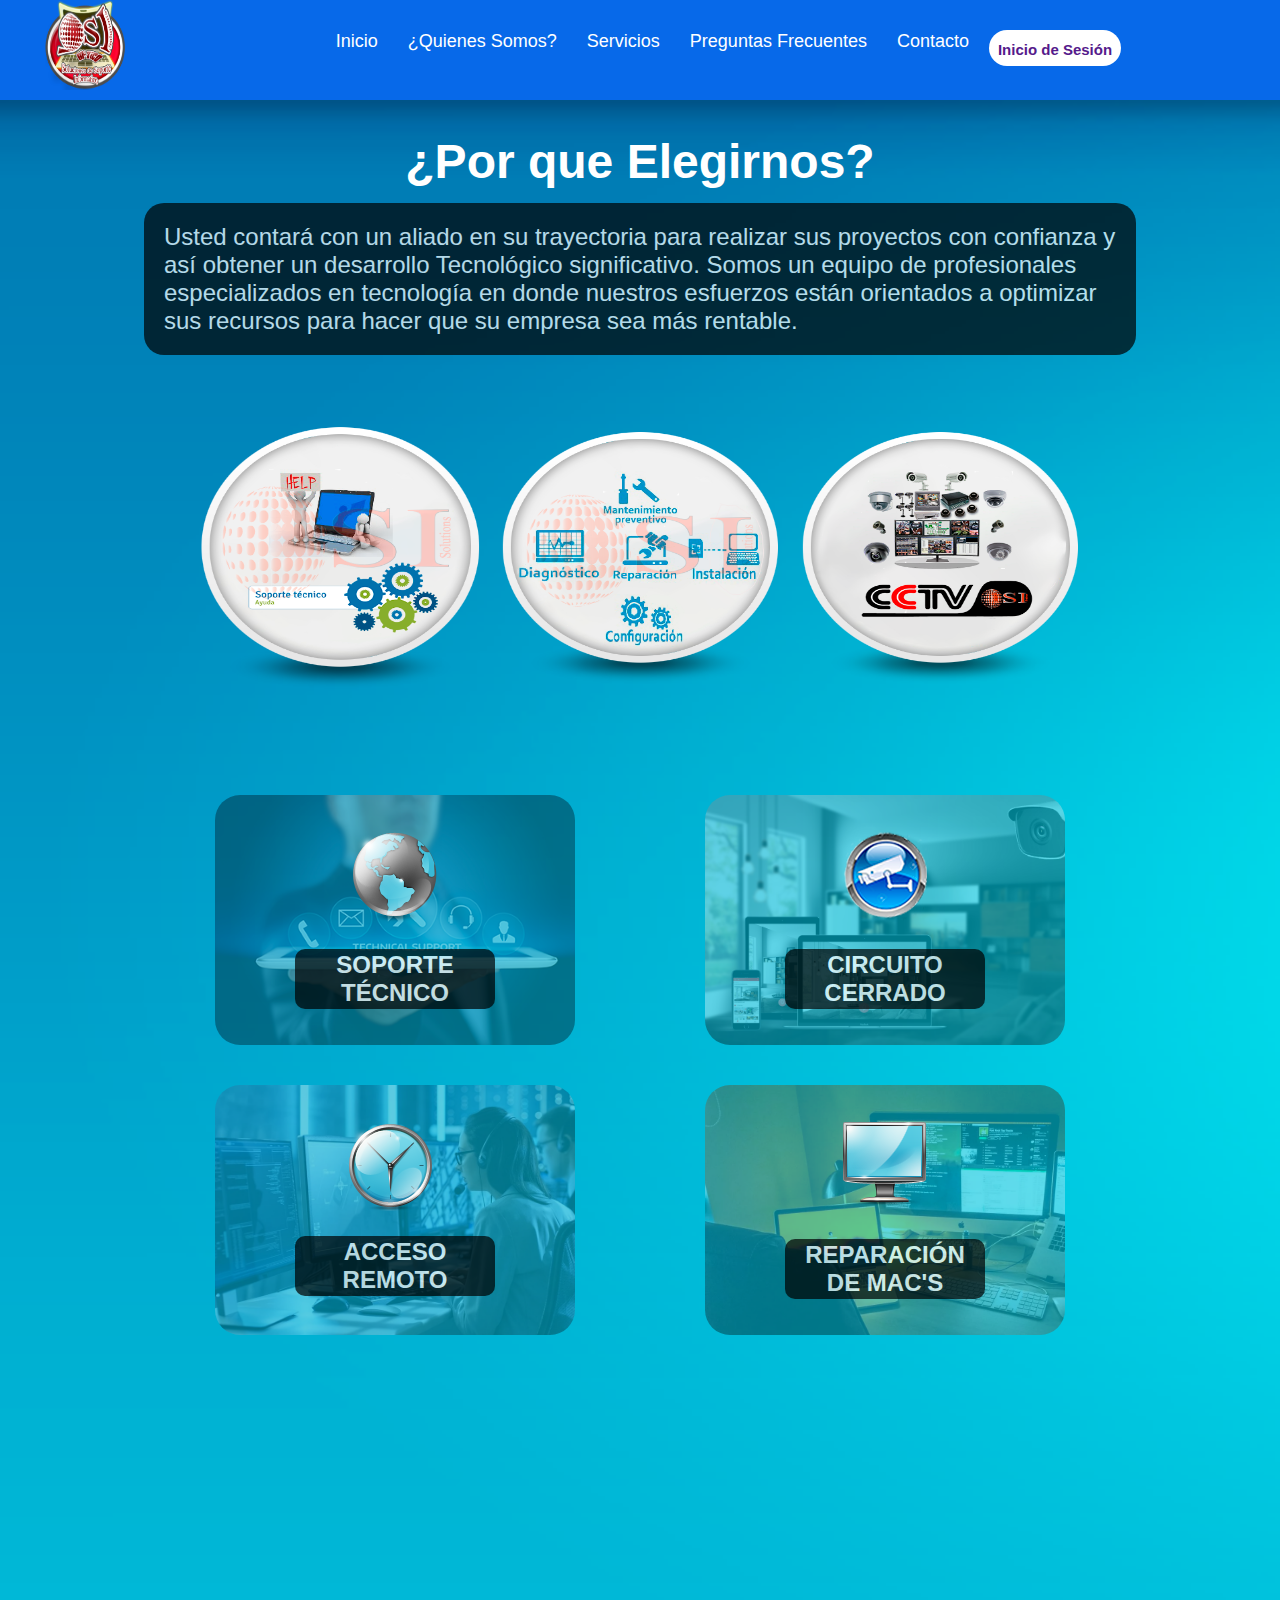
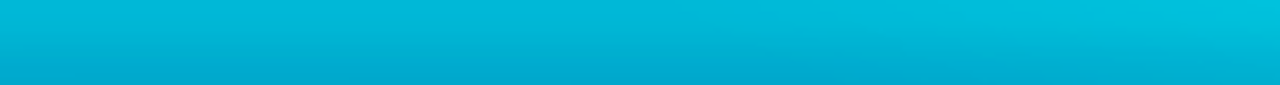
==== index.html @ b4b2c013 "Proyect Landing Page" ====
<!DOCTYPE html>
<html lang="en">
<head>
    <meta charset="UTF-8">
    <meta http-equiv="X-UA-Compatible" content="IE=edge">
    <meta name="viewport" content="width=device-width, initial-scale=1.0">
    <title>Landing Page</title>
    <link rel="stylesheet" href="assets/css/estilos.css">
</head>
<body>

    <!--Menu-->
    <header class="header">
        <nav class="nav">

            <a href="" class="logo nav__link">
                <img src="assets/img/logo renovado.png" alt="">
            </a>

            <button class="nav__toggle">
                <img src="assets/img/menu/menu-white.png" alt="">
            </button>

            <ul class="nav__menu">
                <li class="nav__menu-item">
                    <a href="" class="nav__menu-link nav__link">Inicio</a>
                </li>
                <li class="nav__menu-item">

                    <a href="" class="nav__menu-link nav__link">¿Quienes Somos?</a>
                </li>
                <li class="nav__menu-item">

                    <a href="" class="nav__menu-link nav__link">Servicios</a>
                </li>
                <li class="nav__menu-item">

                    <a href="" class="nav__menu-link nav__link">Preguntas Frecuentes</a>
                </li>
                <li class="nav__menu-item">

                    <a href="" class="nav__menu-link nav__link">Contacto</a>
                </li>
                <li class="inicio__sesion">    
                    <a href="" >
                        Inicio de Sesión
                    </a>
                </li>
            </ul>
        </nav>
    </header>

    <div class="content__general">
        <!--Contenedor de Bienvenida-->
        <div >
            <div class="container__bloq-princ">
                <div class="content__txt">
                    <h2 class="pregunta">¿Por que Elegirnos?</h2>
                    <p class="txt__description">
                        Usted contará con un aliado en su trayectoria para realizar sus proyectos con confianza y 
                        así obtener un desarrollo Tecnológico significativo. Somos un equipo de profesionales especializados 
                        en tecnología en donde nuestros esfuerzos están orientados a optimizar sus recursos para hacer que su 
                        empresa sea más rentable.
                    </p>
                </div>
    
                <div class="content__circ-service">
                    <div class="margin__img-circ-service">
                        <img class="promocional1" src="assets/img/images-promo/gallery-img2.png">
                    </div>
                    <div class="margin__img-circ-service">
                        <img class="promocional2" src="assets/img/images-promo/gallery-img1.png">
                    </div>
                    <div class="margin__img-circ-service">
                        <img class="promocional3" src="assets/img/images-promo/gallery-img3.png">
                    </div>
                </div>
            </div>
            <div class="content__cards">
    
                <div class="card">
                    <div class="card__content bg__soporte">
                        <img src="assets/img/iconos/ico-mundo.png" >
                        <div class="card__content-text">
                            <h2>
                                SOPORTE TÉCNICO
                            </h2> 
                        </div>
                    </div>
                    <div class="card__overlay bg__soporte2">
                        <img src="assets/img/iconos/ico-mundo.png" class="img__overlay">
                        <p class="p__description-cards">
                            En Servicios informáticos SI SOLUTIONS, hemos creado una filosofía de trabajo de atención, 
                            asistencia y servicio de soporte técnico…
                        </p>
                    </div>
                </div>
    
                <div class="card">
                    <div class="card__content bg__cctv">
                        <img src="assets/img/iconos/ico-camaras.png" >
                        <div class="card__content-text">
                            <h2>
                                CIRCUITO CERRADO
                            </h2>  
                        </div>
                    </div>
                    <div class="card__overlay bg__acceso-cctv2">
                        <img src="assets/img/iconos/ico-camaras.png" class="img__overlay">
                        <p class="p__description-cards">
                            En Servicios informáticos SI SOLUTIONS, hemos creado una filosofía de trabajo de atención, 
                            asistencia y servicio de soporte técnico…
                        </p>
                    </div>
                </div>
    
                <div class="card">
                    <div class="card__content bg__acceso-remoto">
                        <img src="assets/img/iconos/ico-reloj.png" >
                        <div class="card__content-text">
                            <h2>
                                ACCESO REMOTO
                            </h2>   
                        </div>
                    </div>
                    <div class="card__overlay bg__acceso-remoto2">
                        <img src="assets/img/iconos/ico-reloj.png" class="img__overlay">
                        <p class="p__description-cards">
                            En SI SOLUTIONS nos preocupamos por ti y por ello 
                            contamos con soporte a distancia la otra forma de ayudarte con tus problemas 
                            informaticos....
                        </p>
                    </div>
                </div>
    
                <div class="card">
                    <div class="card__content bg__mac">
                        <img src="assets/img/iconos/ico-pc.png" class="img__overlay">
                        <div class="card__content-text">
                            <h2>
                                REPARACIÓN DE MAC'S
                            </h2> 
                        </div>
                    </div>
                    <div class="card__overlay bg__equipos-mac">
                        <img src="assets/img/iconos/ico-pc.png" class="img__overlay">
                        <p class="p__description-cards">
                            A pesar del incremento en el uso de las Mac’s 
                            en México, son muy pocas las empresas fuera de Apple que ofrecen 
                            el servicio…
                        </p>
                    </div>
                </div>
    
            </div>
        </div>

        <!--Contenedor de Quienes Somos-->
        <div class="content__quienes-somos">
            <div></div>
        </div>

    </div>
</body>
</html>

<script src="assets/js/menu.js"></script>
---- assets/css/estilos.css ----
@import url(../css/bienvenida.css);
@import url(../css/quienes-somos.css);

@import url(../css/mobile.css);

*{
    margin: 0;
    box-sizing: border-box;
}

body{
    font-family: Arial, Helvetica, sans-serif;
    padding: 100px 0px 0;
    color: #fff;
}

.bg-shadow{
    background-image: url(../img/center-shadow.png);
    background-repeat: no-repeat;
    background-size: cover;
}

.header{
    background-color: #0769e9;
    height: 100px;
    position: fixed;
    top: 0;
    left: 0;
    width: 100%;
    z-index: 99;
}

.nav{
    display: flex;
    justify-content: space-between;
    max-width: 1200px;
    margin: 0 auto;
}

.nav__link{
    color: #fff;
    text-decoration: none;
}

.logo img{
    width: 90px;
    height: 90px;
    padding: 0 5px;
}

.nav__menu{
    display: flex;
    margin-right: 30px;
    list-style: none;
    width: max-content;
}

.nav__menu-item{
    font-size: 18px;
    margin: 0 10px;
    line-height: 100px;
    text-transform: uppercase;
}

.nav__menu-link{
    padding: 8px 12px;
    border-radius: 5px;
    transition: 0.5s;
   
}

.nav__menu-link:hover,
.menu-link__active{
    background-color: #034574 !important;
    transition: 0.5s;
}

.nav__toggle{
    background: none;
    border: none;
    padding: 0 20px;
    height: 100px;
    display: none;
}

.nav__toggle img{
    width: 35px;
    height: 35px;
}

.inicio__sesion{
    width: 150px;
    height: 40px;
    padding: 5px;
    color: black;
    background-color: #fff;
    border-radius: 20px;
    line-height: 30px;
    margin-top: 30px;
    text-decoration: none !important;
    font-weight: bold;
    text-align: center;
}

.inicio__sesion a{
    text-decoration: none;
}

.inicio__sesion:hover{
   background-color: rgba(21, 11, 167, 0.719) ;
   color: #fff;
   scale: 1.2;
}

/*INICIO DE SESIÓN*/
 .content-inicioSesion{
    padding: 10px;
    margin-top: 37px;
 }

 .content-inicioSesion a{
    text-decoration: none;
 }

.content-inicioSesion > a p{
    background-color: #fff;
    border-radius: 20px;
    padding: 7px;
    font-weight: bold;

    
}

.content-inicioSesion a p:hover{
    color: white;
    background-color: rgb(119, 119, 119) !important;
    scale: 1.3;
}


.content__general{
    width: 100%;
    background-image: url(../img/center-shadow.png);
    background-repeat: no-repeat;
    background-size: cover;
    padding: 20px ;
}
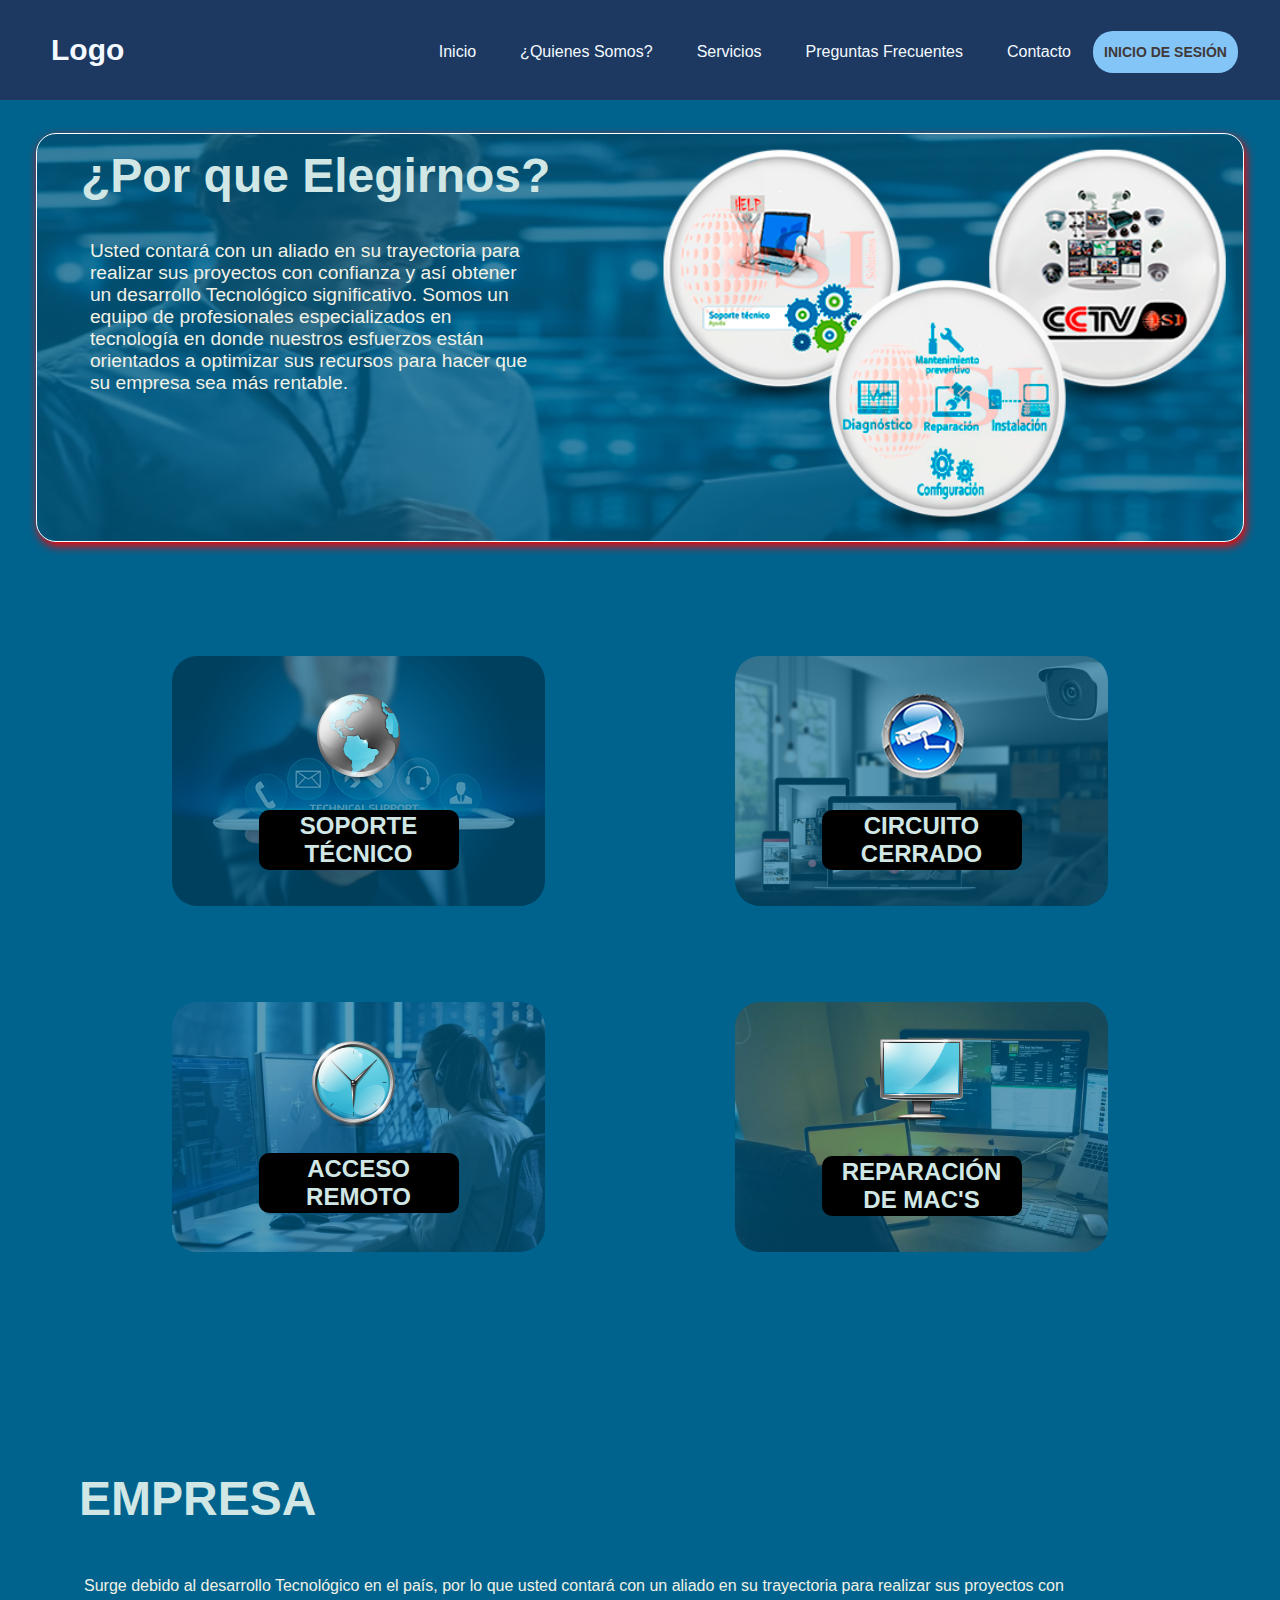
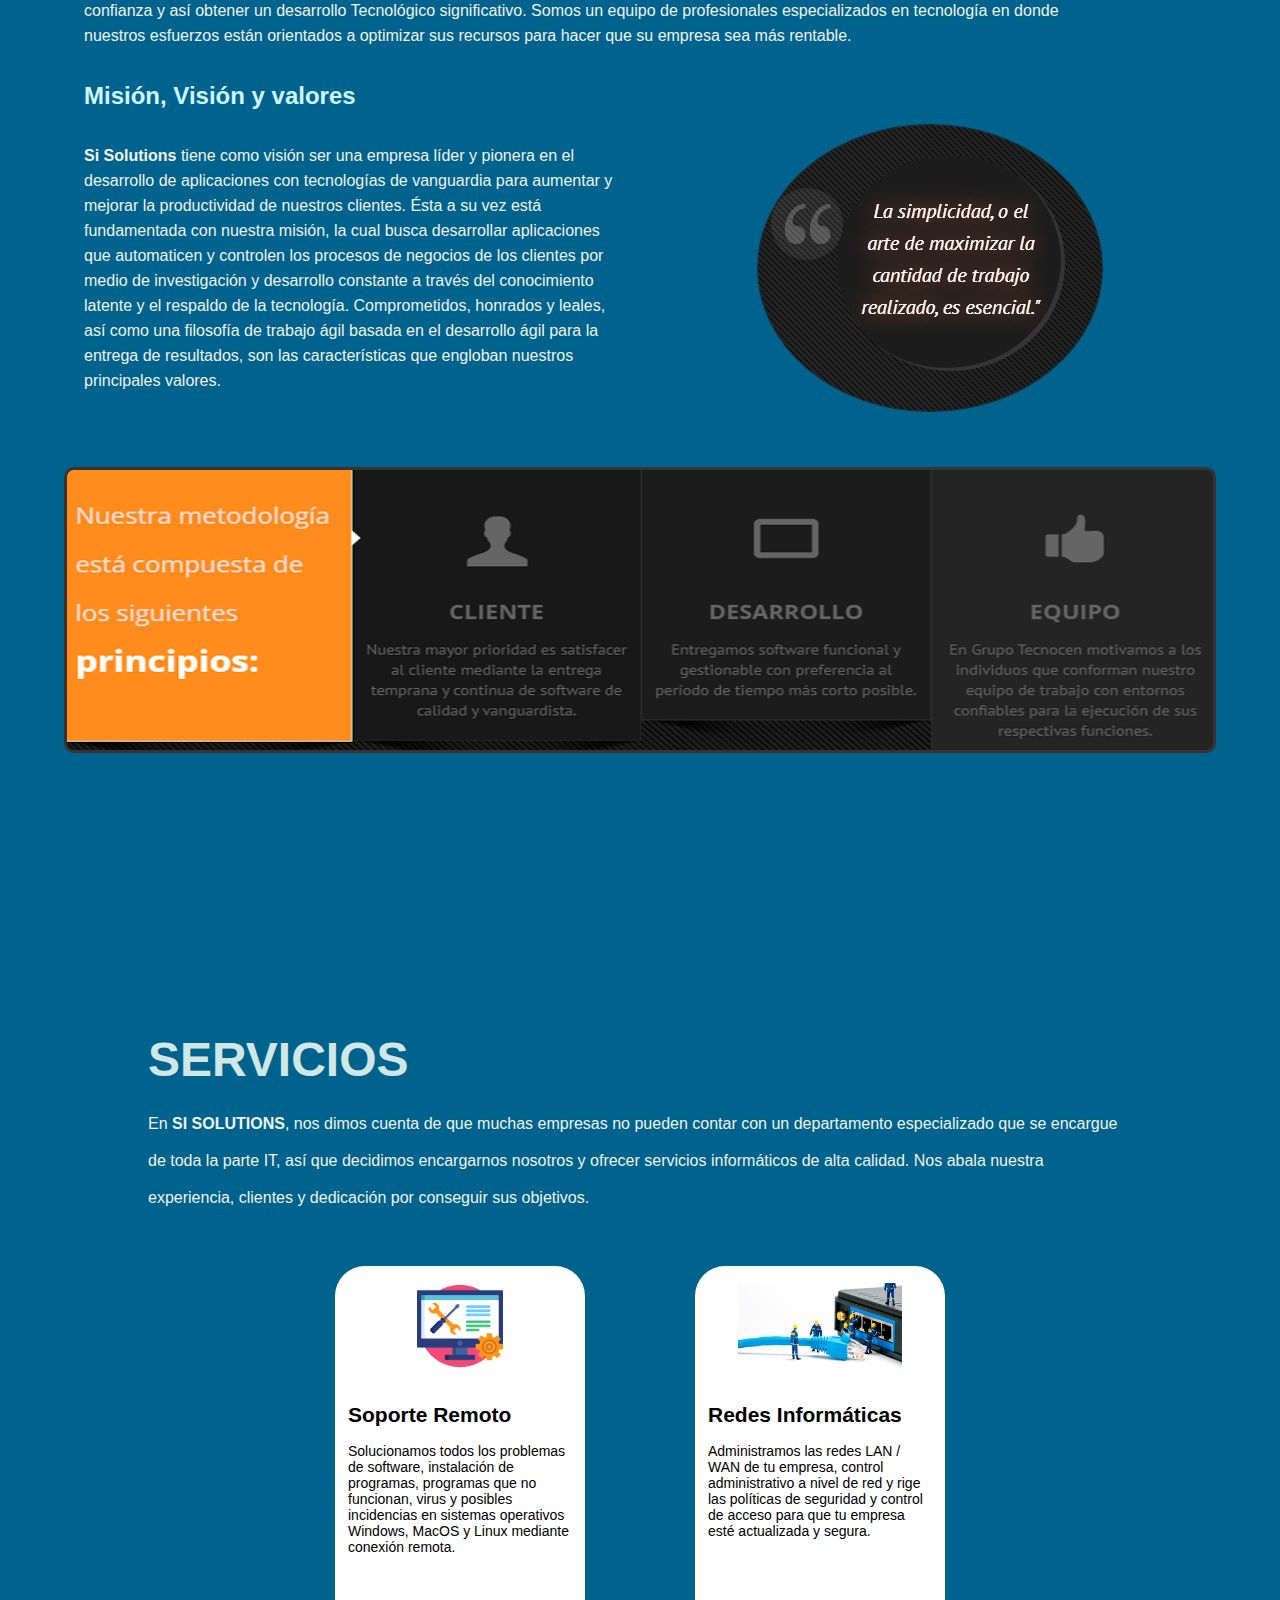
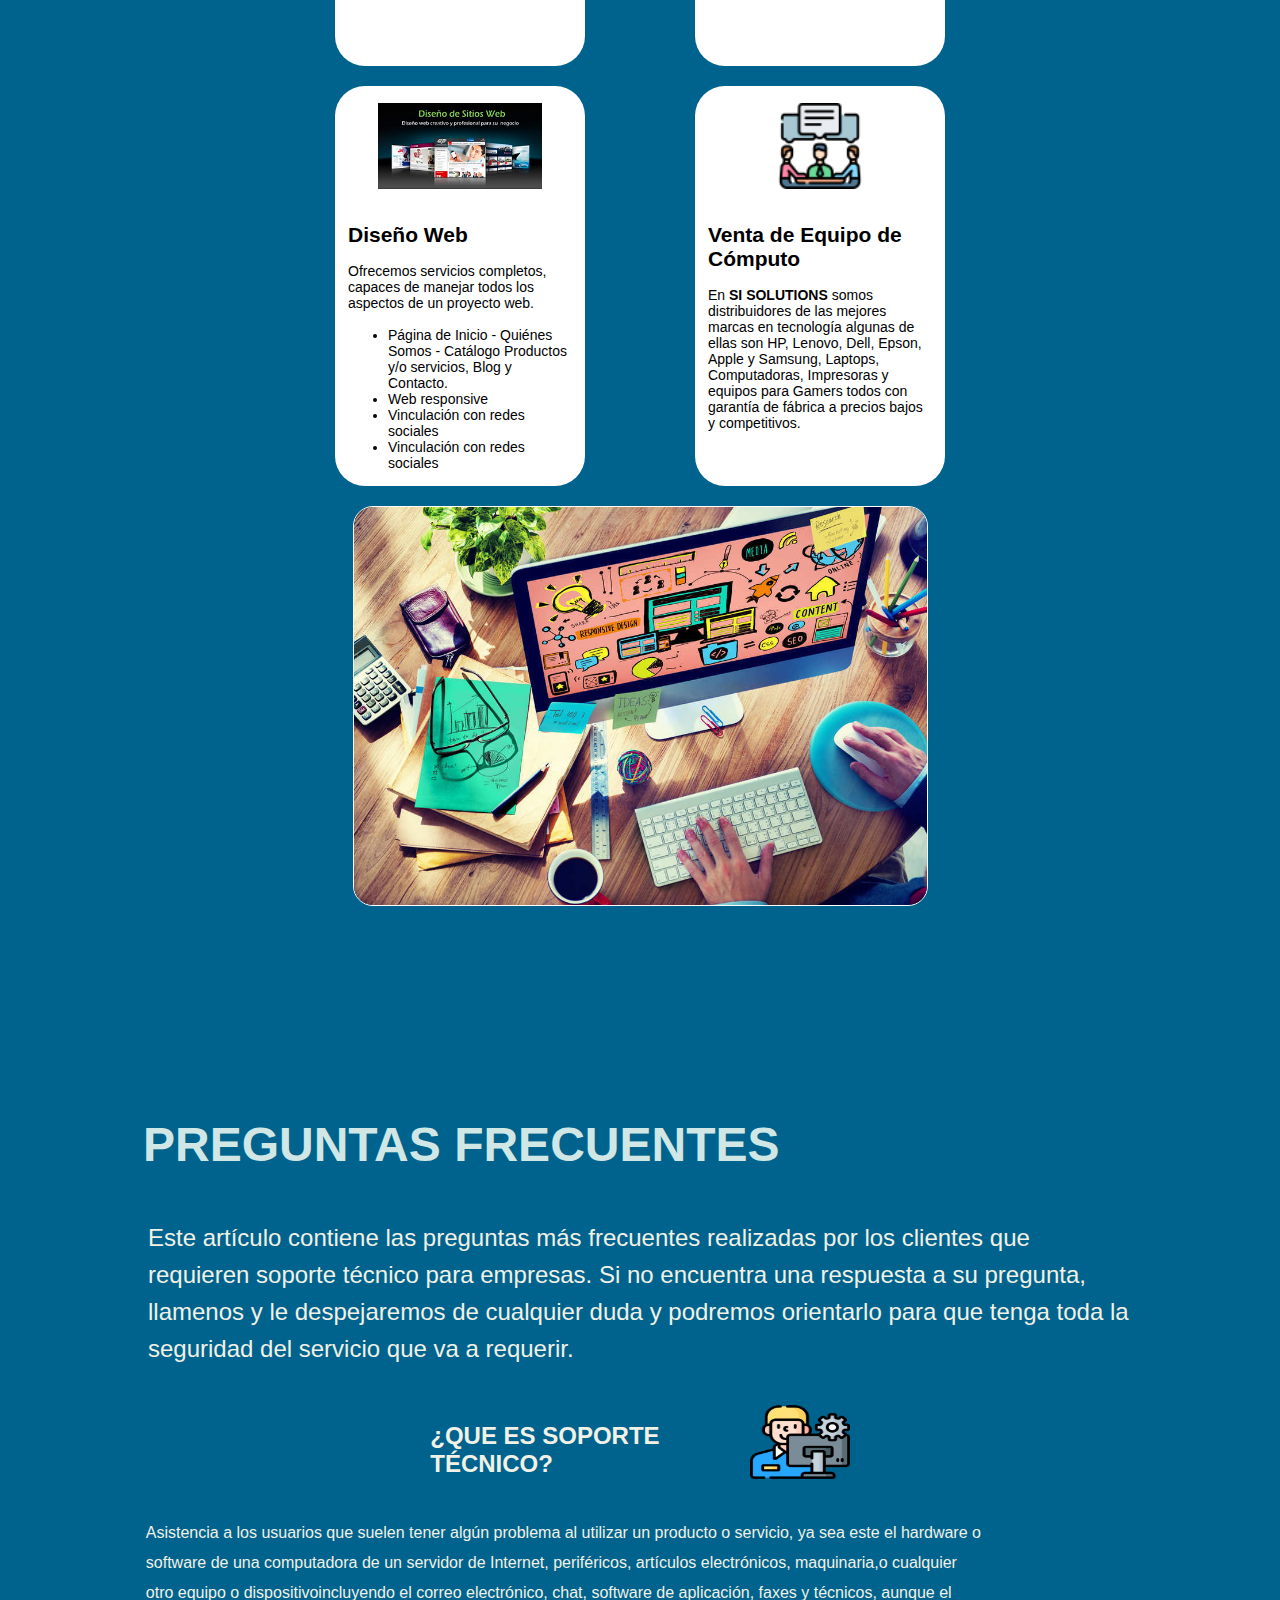
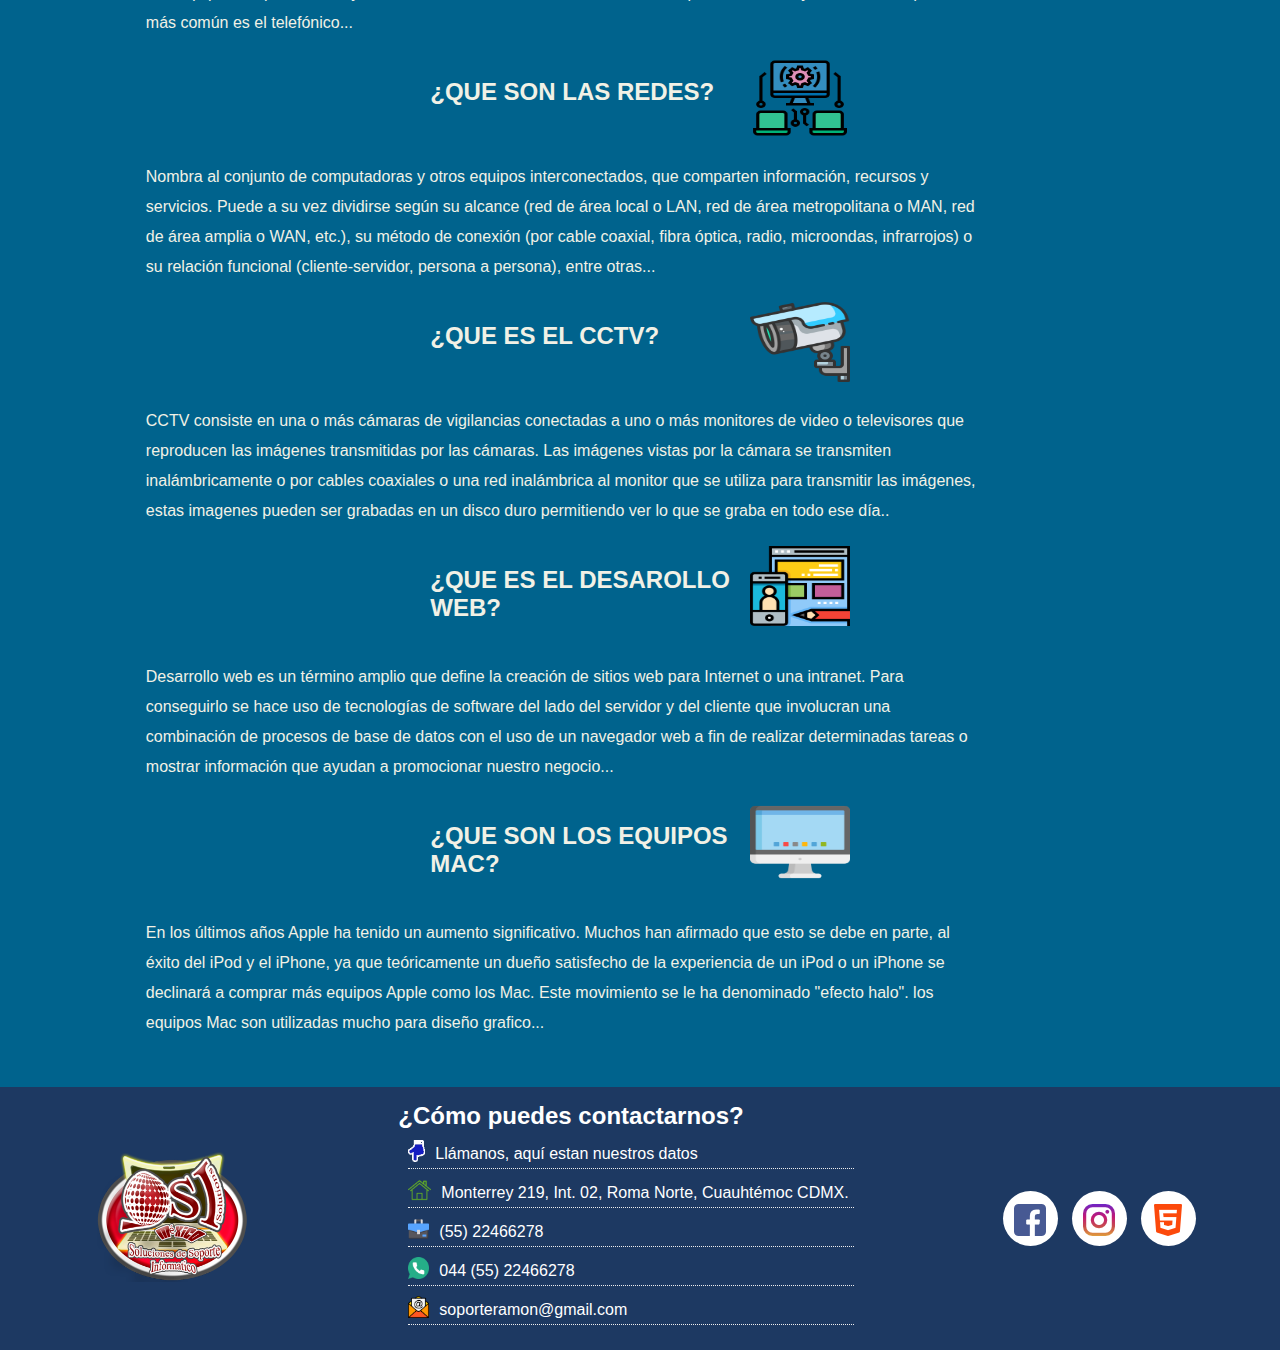
==== commit 27747bf9: "Segundo Avance" ====
--- a/index.html
+++ b/index.html
@@ -8,52 +8,44 @@
     <link rel="stylesheet" href="assets/css/estilos.css">
 </head>
 <body>
-
-    <!--Menu-->
+    <div class="spacer"></div>
+
+    <!--Header-->
     <header class="header">
         <nav class="nav">
-
-            <a href="" class="logo nav__link">
-                <img src="assets/img/logo renovado.png" alt="">
-            </a>
-
+            <a href="" class="logo nav__link">Logo</a>
             <button class="nav__toggle">
                 <img src="assets/img/menu/menu-white.png" alt="">
             </button>
-
             <ul class="nav__menu">
                 <li class="nav__menu-item">
-                    <a href="" class="nav__menu-link nav__link">Inicio</a>
+                    <a href="#bienvenida" class="nav__menu-link nav__link">Inicio</a>
                 </li>
                 <li class="nav__menu-item">
-
-                    <a href="" class="nav__menu-link nav__link">¿Quienes Somos?</a>
+                    <a href="#quienesSomos" class="nav__menu-link nav__link">¿Quienes Somos?</a>
                 </li>
                 <li class="nav__menu-item">
-
-                    <a href="" class="nav__menu-link nav__link">Servicios</a>
+                    <a href="#servicios" class="nav__menu-link nav__link">Servicios</a>
                 </li>
                 <li class="nav__menu-item">
-
-                    <a href="" class="nav__menu-link nav__link">Preguntas Frecuentes</a>
+                    <a href="#preg__frec" class="nav__menu-link nav__link">Preguntas Frecuentes</a>
                 </li>
                 <li class="nav__menu-item">
-
-                    <a href="" class="nav__menu-link nav__link">Contacto</a>
-                </li>
-                <li class="inicio__sesion">    
-                    <a href="" >
-                        Inicio de Sesión
-                    </a>
+                    <a href="#contacto" class="nav__menu-link nav__link">Contacto</a>
+                </li>
+                <li class="inicio__sesion-button">
+                    <a href="login.html">Inicio de sesión</a>
                 </li>
             </ul>
         </nav>
     </header>
 
+    <!--Contenedor de contenido general-->
     <div class="content__general">
-        <!--Contenedor de Bienvenida-->
-        <div >
-            <div class="container__bloq-princ">
+
+        <!--Bloque Bienvenida-->
+        <div class="content__bienvenida" id="bienvenida">
+            <div class="container__bloq-bienvenida">
                 <div class="content__txt">
                     <h2 class="pregunta">¿Por que Elegirnos?</h2>
                     <p class="txt__description">
@@ -63,19 +55,11 @@
                         empresa sea más rentable.
                     </p>
                 </div>
-    
-                <div class="content__circ-service">
-                    <div class="margin__img-circ-service">
-                        <img class="promocional1" src="assets/img/images-promo/gallery-img2.png">
-                    </div>
-                    <div class="margin__img-circ-service">
-                        <img class="promocional2" src="assets/img/images-promo/gallery-img1.png">
-                    </div>
-                    <div class="margin__img-circ-service">
-                        <img class="promocional3" src="assets/img/images-promo/gallery-img3.png">
-                    </div>
-                </div>
-            </div>
+                <div class="img__services-circ">
+                   <img src="assets/img/images-promo/gallery-services.png" alt="">  
+                </div>
+            </div>
+            <br><br>
             <div class="content__cards">
     
                 <div class="card">
@@ -156,11 +140,325 @@
         </div>
 
         <!--Contenedor de Quienes Somos-->
-        <div class="content__quienes-somos">
-            <div></div>
-        </div>
-
+        <div class="content__quienes-somos" id="quienesSomos">
+            
+            <div class="quienes-somos">
+                <h1>
+                    EMPRESA
+                </h1>
+                <p class="txt__descrip-empresa">
+                    Surge debido al desarrollo Tecnológico en el país, por lo que usted 
+                    contará con un aliado en su trayectoria para realizar sus proyectos 
+                    con confianza y así obtener un desarrollo Tecnológico significativo. 
+                    Somos un equipo de profesionales especializados en tecnología en 
+                    donde nuestros esfuerzos están orientados a optimizar sus recursos 
+                    para hacer que su empresa sea más rentable.
+                </p>
+
+                <h2>
+                    Misión, Visión y valores
+                </h2>
+
+                <div class="content__descrip-mision">
+                    <p class="txt__descrip-mision">
+                        <b>Si Solutions</b> tiene como visión ser una empresa líder y pionera en el 
+                        desarrollo de aplicaciones con tecnologías de vanguardia para aumentar 
+                        y mejorar la productividad de nuestros clientes. Ésta a su vez está fundamentada 
+                        con nuestra misión, la cual busca desarrollar aplicaciones que automaticen y 
+                        controlen los procesos de negocios de los clientes por medio de investigación y 
+                        desarrollo constante a través del conocimiento latente y el respaldo de la tecnología.
+    
+                        Comprometidos, honrados y leales, así como una filosofía de trabajo ágil basada en el 
+                        desarrollo ágil para la entrega de resultados, son las características que engloban 
+                        nuestros principales valores.
+                    </p>
+                    <div class="content__img-frase">
+                        <img src="assets/img/frase.png" alt="">
+                    </div>
+                </div>
+                <br><br><br>
+                <div class="img__metodologia">
+                    <img src="assets/img/images-promo/metodologia.png" alt="">
+                </div>
+               
+            </div>
+            
+        </div>
+
+        <!--Contenedor de Servicios-->
+        <div class="content__servicios" id="servicios">
+            <div class="txt__description-servicios">
+                <h1>
+                    SERVICIOS
+                </h1>
+                <P class="">
+                    En <b>SI SOLUTIONS</b>, nos dimos cuenta de que muchas 
+                    empresas no pueden contar con un departamento especializado 
+                    que se encargue de toda la parte IT, así que decidimos encargarnos 
+                    nosotros y ofrecer servicios informáticos de alta calidad. 
+                    Nos abala nuestra experiencia, clientes y dedicación por conseguir sus objetivos.
+                </P>
+            </div>
+            <div class="servicios__contenido">
+                <div class="content_cards-servicios">
+                    <div class="bg__cards">
+                        <div>
+                            <img src="assets/img/iconos/ico-soporte.png">
+                        </div>
+                        <div class="content__txt-cards">
+                            <h2>Soporte Remoto</h2>
+                            <br>
+                            <p>
+                                Solucionamos todos los problemas de software, 
+                                instalación de programas, programas que no funcionan, 
+                                virus y posibles incidencias en sistemas operativos Windows, 
+                                MacOS y Linux mediante conexión remota.
+                            </p>
+                        </div>
+                    </div>
+     
+                    <div class="bg__cards">
+                        <div>
+                            <img src="assets/img/iconos/ico-redes.jpg">
+                        </div>
+                        <div class="content__txt-cards">
+                            <h2>Redes Informáticas</h2>
+                            <br>
+                            <p>
+                                Administramos las redes LAN / WAN de tu empresa, control administrativo 
+                                a nivel de red y rige las políticas de seguridad y control de acceso para que tu 
+                                empresa esté actualizada y segura.
+                            </p>
+                        </div>
+                    </div>
+     
+                    <div class="bg__cards">
+                        <div>
+                            <img src="assets/img/iconos/ico-diseno-web.jpg">
+                        </div>
+                        <div class="content__txt-cards">
+                            <h2>Diseño Web</h2>
+                            <br>
+                            <p>
+                                Ofrecemos servicios completos, capaces de manejar todos los aspectos de un 
+                                proyecto web.
+                            </p>
+                            <br>
+                            <ul>
+                                <li>Página de Inicio - Quiénes Somos - Catálogo Productos y/o servicios, Blog y Contacto.</li>
+                                <li>Web responsive</li>
+                                <li>Vinculación con redes sociales</li>
+                                <li>Vinculación con redes sociales</li>
+                            </ul>
+                        </div>
+                    </div>
+     
+                    <div class="bg__cards">
+                        <div>
+                            <img src="assets/img/iconos/ico-empresa.png">
+                        </div>
+                        <div class="content__txt-cards">
+                            <h2>Venta de Equipo de Cómputo</h2>
+                            <br>
+                            <p>
+                                En <b>SI SOLUTIONS</b> somos distribuidores de las mejores marcas en 
+                                tecnología algunas de ellas son HP, Lenovo, Dell, Epson, Apple y Samsung, 
+                                Laptops, Computadoras, Impresoras y equipos para Gamers
+                                 todos con garantía de fábrica a precios bajos y competitivos.
+                            </p>
+                        </div>
+                    </div>
+                </div>
+                <div class="content__serv-inf">
+                    <img src="assets/img/iconos/servicios2.jpg"  class="serv__img">
+                </div>
+            </div>
+        </div>
+
+        <!--CONTENEDOR DE PREGUNTAS FRECUENTES-->
+        <div class="content__preg-frec" id="preg__frec">
+            <div class="center__servicios">
+                <h1>
+                    PREGUNTAS FRECUENTES
+                </h1>
+                <p class="txt__desc-preg__fec">
+                    Este artículo contiene las preguntas más frecuentes realizadas 
+                    por los clientes que requieren soporte técnico para empresas. Si no encuentra una respuesta a 
+                    su pregunta, llamenos y le despejaremos de cualquier duda y podremos orientarlo para 
+                    que tenga toda la seguridad del servicio que va a requerir.
+                </p>
+            </div>
+
+            <div class="conten__preguntas">
+                <div class="title__pregunta">
+                    <div class="content__txt-pregunta">
+                        <p class="txt__pregunta">
+                            ¿QUE ES SOPORTE TÉCNICO? 
+                        </p>
+                    </div>
+                    <div class="logos-preguntas-frec">
+                        <img src="assets/img/iconos/soporte-preg.png">
+                    </div>
+                </div>
+                <div class="txt_resp-preg">
+                    <p>
+                        Asistencia a los usuarios que suelen tener algún problema al utilizar un producto o servicio, ya sea este el hardware o software de una computadora de un servidor de Internet, 
+                        periféricos, artículos electrónicos, maquinaria,o cualquier otro equipo o dispositivoincluyendo el correo electrónico, chat, software de aplicación, faxes y técnicos, 
+                        aunque el más común es el telefónico...
+                    </p>
+                </div>
+            </div>
+
+            <div class="conten__preguntas">
+                <div class="title__pregunta">
+                    <div class="content__txt-pregunta">
+                        <p class="txt__pregunta">
+                            ¿QUE SON LAS REDES?
+                        </p>
+                    </div>
+                    <div class="logos-preguntas-frec">
+                        <img src="assets/img/iconos/red-informatica.png">
+                    </div>
+                </div>
+                <div class="txt_resp-preg">
+                    <p>
+                        Nombra al conjunto de computadoras y otros equipos interconectados, que 
+                        comparten información, recursos y servicios.
+                        Puede a su vez dividirse según su alcance (red de área local o LAN, 
+                        red de área metropolitana o MAN, red de área amplia o WAN, etc.), 
+                        su método de conexión (por cable coaxial, fibra óptica, radio, microondas, infrarrojos) 
+                        o su relación funcional (cliente-servidor, persona a persona), entre otras...
+                    </p>
+                </div>
+            </div>
+
+            <div class="conten__preguntas">
+                <div class="title__pregunta">
+                    <div class="content__txt-pregunta">
+                        <p class="txt__pregunta">
+                            ¿QUE ES EL CCTV?
+                        </p>
+                    </div>
+                    <div class="logos-preguntas-frec">
+                        <img src="assets/img/iconos/cctv-preg.png">
+                    </div>
+                </div>
+                <div class="txt_resp-preg">
+                    <p>
+                        CCTV consiste en una o más cámaras de vigilancias conectadas a uno o más monitores de video 
+                        o televisores que reproducen las imágenes transmitidas por las cámaras. 
+                        Las imágenes vistas por la cámara se transmiten inalámbricamente o por cables coaxiales o una red inalámbrica 
+                        al monitor que se utiliza para transmitir las imágenes, 
+                        estas imagenes pueden ser grabadas en un disco duro permitiendo ver lo que se graba en todo 
+                        ese día..
+                    </p>
+                </div>
+            </div>
+
+            <div class="conten__preguntas">
+                <div class="title__pregunta">
+                    <div class="content__txt-pregunta">
+                        <p class="txt__pregunta">
+                            ¿QUE ES EL DESAROLLO WEB?
+                        </p>
+                    </div>
+                    <div class="logos-preguntas-frec">
+                        <img src="assets/img/iconos/diseno-preg.png">
+                    </div>
+                </div>
+                <div class="txt_resp-preg">
+                    <p>
+                        Desarrollo web es un término amplio que define la creación de sitios web para Internet 
+                        o una intranet. 
+                        Para conseguirlo se hace uso de tecnologías de software del lado del servidor y del 
+                        cliente que involucran una combinación de procesos de base de datos 
+                        con el uso de un navegador web a fin de realizar determinadas tareas o mostrar 
+                        información que ayudan a promocionar nuestro negocio...
+                    </p>
+                </div>
+            </div>
+
+            <div class="conten__preguntas">
+                <div class="title__pregunta">
+                    <div class="content__txt-pregunta">
+                        <p class="txt__pregunta">
+                            ¿QUE SON LOS EQUIPOS MAC?
+                        </p>
+                    </div>
+                    <div class="logos-preguntas-frec">
+                        <img src="assets/img/iconos/imac-preg.png">
+                    </div>
+                </div>
+                <div class="txt_resp-preg">
+                    <p>
+                        En los últimos años Apple ha tenido un aumento significativo. Muchos han afirmado que 
+                        esto se debe en parte, al éxito del iPod y el iPhone, 
+                        ya que teóricamente un dueño satisfecho de la experiencia de un iPod o un iPhone 
+                        se declinará a comprar más equipos Apple como los Mac. 
+                        Este movimiento se le ha denominado "efecto halo". los equipos Mac son utilizadas mucho 
+                        para diseño grafico...
+                    </p>
+                </div>
+            </div>
+        </div>
     </div>
+    <!--Footer-->
+    <footer id="contacto">
+
+        <div class="container-logoFooter">
+            <img src="assets/img/logo renovado.png" alt="">
+        </div>
+
+        <div class="content-contacto-footer">
+            <h2>¿Cómo puedes contactarnos?</h2>
+
+            <div class="content__datos-contacto">
+                <img class="img-mano" src="assets/img/iconos/ico-mano-abajo.png" alt="">
+                <p style="padding: 5px;">Llámanos, aquí estan nuestros datos</p>
+            </div>
+
+            <div class="content__datos-contacto">
+                <img class="img-casa" src="assets/img/iconos/ico-casa.png" alt="">
+                <p style="padding: 5px;">Monterrey 219, Int. 02, Roma Norte, Cuauhtémoc CDMX.</p>
+            </div>
+
+            <div class="content__datos-contacto">
+                <img class="img-maletin" src="assets/img/iconos/ico-maletin.png" alt="">
+                <p style="padding: 5px;">(55) 22466278</p>
+            </div>
+
+            <div class="content__datos-contacto">
+                <img class="img-tel-whatsApp" src="assets/img/iconos/ico-whatsaap.png" alt="">
+                <p style="padding: 5px;">044 (55) 22466278</p>
+            </div>
+
+            <div class="content__datos-contacto">
+                <img class="img-correo" src="assets/img/iconos/ico-email.png" alt="">
+                <p style="padding: 5px;">soporteramon@gmail.com</p>
+            </div>
+        </div>
+
+        <div class="content__redes-sociales">
+            <div class="content__iconos-redesSociales">
+                <a href="https://www.facebook.com/sisolutionsmex" target="_blank">
+                    <img src="assets/img/redes-sociales/facebook.png" style="margin-top: 13px;">
+                </a>
+            </div>
+            
+            <div class="content__iconos-redesSociales">
+                <a href="https://www.instagram.com/reymonbond/" target="_blank">
+                    <img src="assets/img/redes-sociales/instagram.png" style="margin-top: 13px;">
+                </a>
+            </div>
+            
+            <div class="content__iconos-redesSociales">
+                <a href="#">
+                    <img src="assets/img/redes-sociales/html-5.png" style="margin-top: 13px;">
+                </a>
+            </div>
+        </div>
+
+    </footer>
 </body>
 </html>
 
--- a/assets/css/estilos.css
+++ b/assets/css/estilos.css
@@ -1,7 +1,10 @@
 @import url(../css/bienvenida.css);
 @import url(../css/quienes-somos.css);
-
+@import url(../css/servicios.css);
+@import url(../css/preg-frec.css);
+@import url(../css/footer.css);
 @import url(../css/mobile.css);
+@import url(../css/login.css);
 
 *{
     margin: 0;
@@ -10,24 +13,20 @@
 
 body{
     font-family: Arial, Helvetica, sans-serif;
-    padding: 100px 0px 0;
-    color: #fff;
-}
-
-.bg-shadow{
-    background-image: url(../img/center-shadow.png);
-    background-repeat: no-repeat;
-    background-size: cover;
 }
 
 .header{
-    background-color: #0769e9;
+    background-color: #1D3962;
     height: 100px;
     position: fixed;
+    width: 100%;
     top: 0;
     left: 0;
-    width: 100%;
-    z-index: 99;
+    z-index: 1;
+}
+
+.header, spacer{
+    height: 100px;
 }
 
 .nav{
@@ -37,22 +36,35 @@
     margin: 0 auto;
 }
 
+
+.nav__toggle{
+    background: none;
+    border: none;
+    padding: 0 20px;
+    display: none;
+}
+
+.nav__toggle img{
+    width: 30px;
+    height: 30px;
+}
+
 .nav__link{
-    color: #fff;
+    color: #F4F9FF;
     text-decoration: none;
 }
 
-.logo img{
-    width: 90px;
-    height: 90px;
-    padding: 0 5px;
+.logo{
+    font-size: 30px;
+    padding: 0 40px;
+    line-height: 100px;
+    font-weight: bold;
 }
 
 .nav__menu{
     display: flex;
-    margin-right: 30px;
+    margin-right: 40px;
     list-style: none;
-    width: max-content;
 }
 
 .nav__menu-item{
@@ -60,88 +72,40 @@
     margin: 0 10px;
     line-height: 100px;
     text-transform: uppercase;
+    width: max-content;
 }
 
 .nav__menu-link{
     padding: 8px 12px;
-    border-radius: 5px;
-    transition: 0.5s;
-   
 }
 
 .nav__menu-link:hover,
 .menu-link__active{
-    background-color: #034574 !important;
+    background-color: #00B998;
+    border-radius: 5px;
     transition: 0.5s;
 }
 
-.nav__toggle{
-    background: none;
-    border: none;
-    padding: 0 20px;
-    height: 100px;
-    display: none;
-}
-
-.nav__toggle img{
-    width: 35px;
-    height: 35px;
-}
-
-.inicio__sesion{
-    width: 150px;
-    height: 40px;
-    padding: 5px;
-    color: black;
-    background-color: #fff;
+.inicio__sesion-button{
+    width: 145px;
+    height: 42px;
+    line-height: 41px;
+    background-color: #83c5f7;
     border-radius: 20px;
-    line-height: 30px;
-    margin-top: 30px;
-    text-decoration: none !important;
-    font-weight: bold;
+    margin-top: 29px;
     text-align: center;
-}
-
-.inicio__sesion a{
-    text-decoration: none;
-}
-
-.inicio__sesion:hover{
-   background-color: rgba(21, 11, 167, 0.719) ;
-   color: #fff;
-   scale: 1.2;
-}
-
-/*INICIO DE SESIÓN*/
- .content-inicioSesion{
-    padding: 10px;
-    margin-top: 37px;
- }
-
- .content-inicioSesion a{
-    text-decoration: none;
- }
-
-.content-inicioSesion > a p{
-    background-color: #fff;
-    border-radius: 20px;
-    padding: 7px;
-    font-weight: bold;
-
     
 }
 
-.content-inicioSesion a p:hover{
-    color: white;
-    background-color: rgb(119, 119, 119) !important;
-    scale: 1.3;
+.inicio__sesion-button a{
+    font-size: 14px;
+   text-decoration: none;
+   color: rgb(65, 56, 56);
+   font-weight: bold;
+   text-transform: uppercase;
 }
-
 
 .content__general{
     width: 100%;
-    background-image: url(../img/center-shadow.png);
-    background-repeat: no-repeat;
-    background-size: cover;
-    padding: 20px ;
+    background-color: #00638D;
 }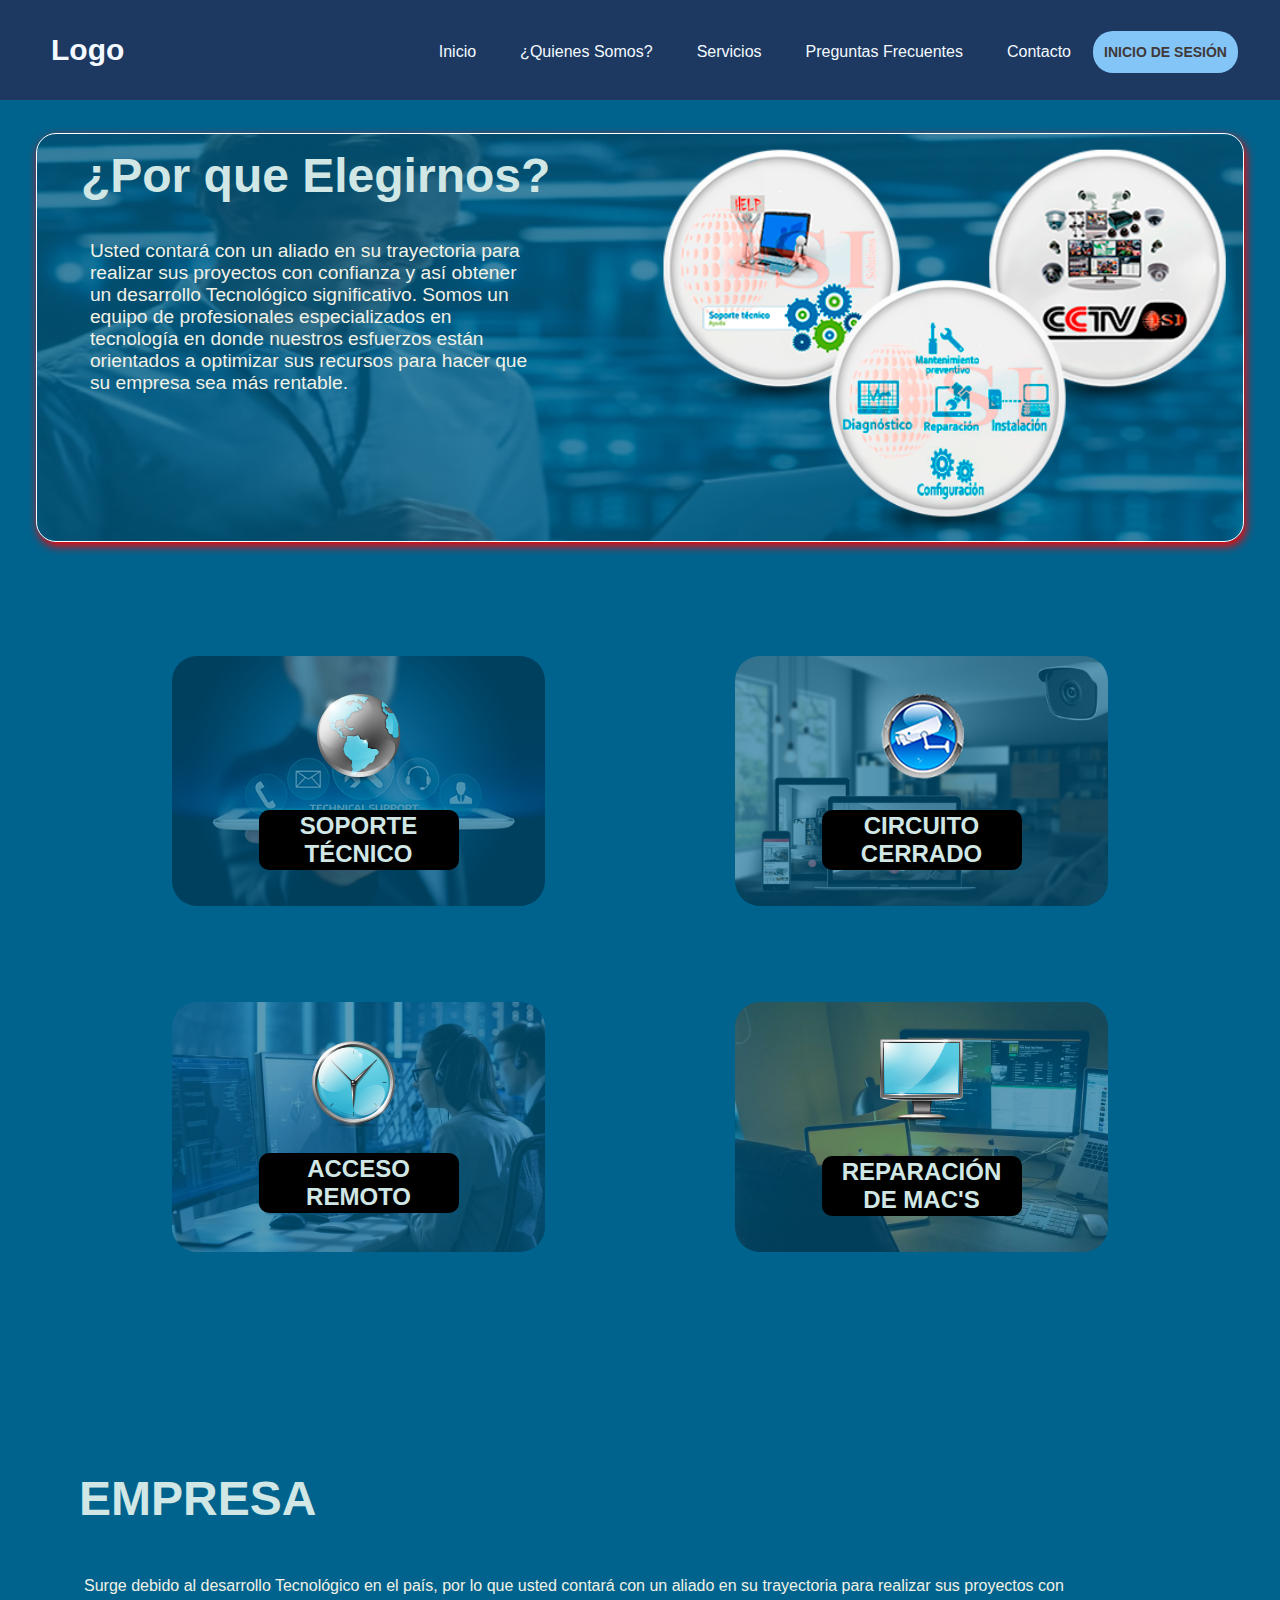
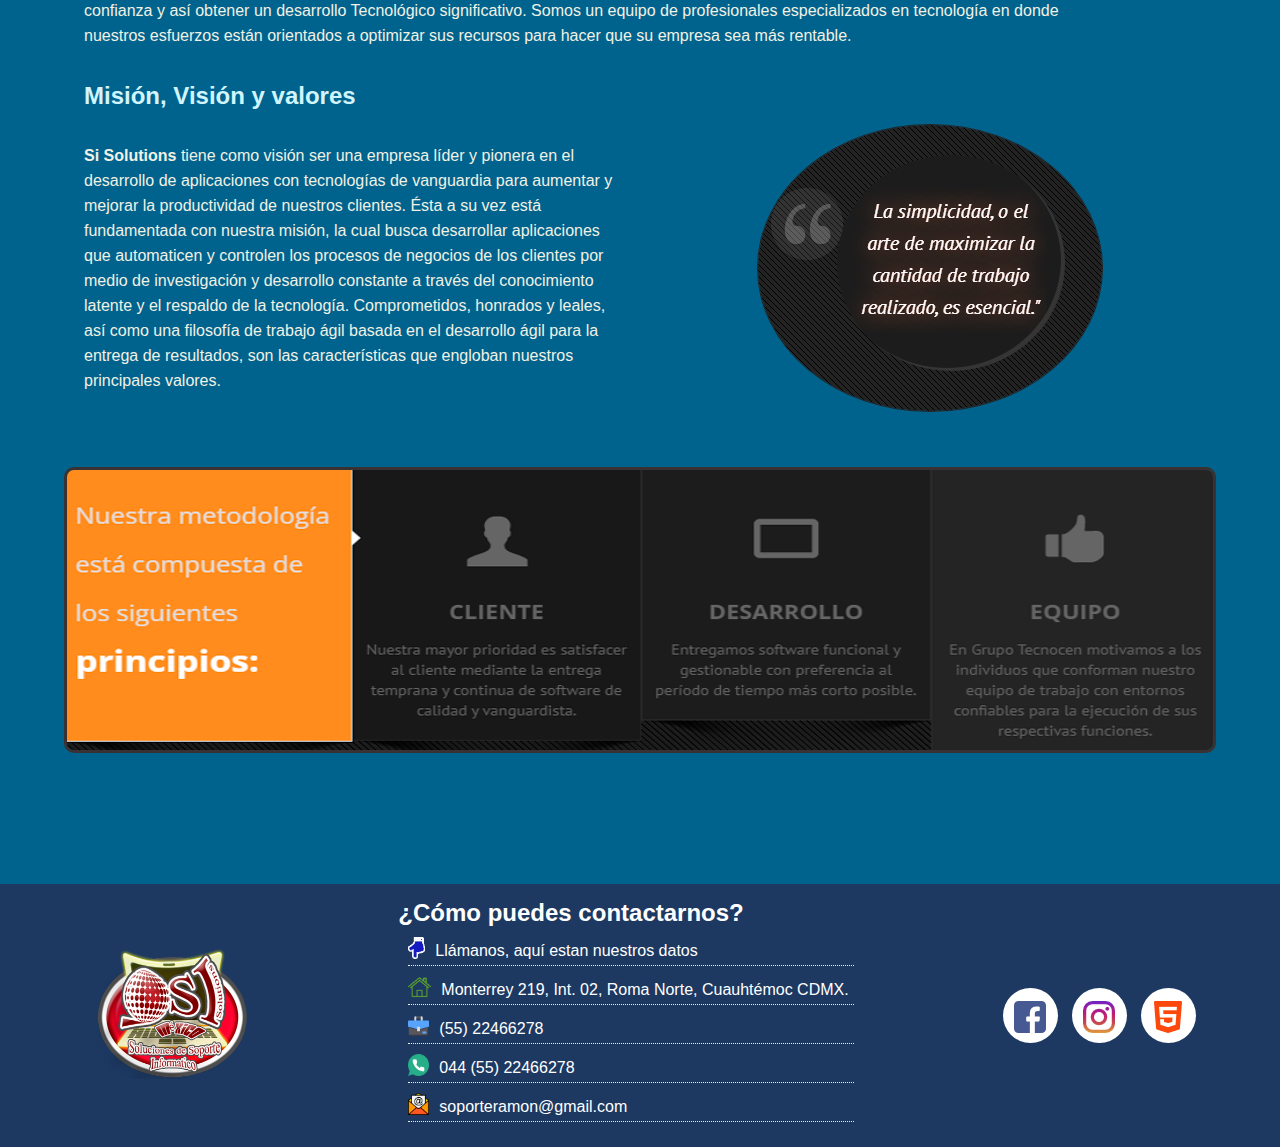
==== commit baacedcb: "Segundo Avance" ====
--- a/index.html
+++ b/index.html
@@ -185,222 +185,7 @@
             
         </div>
 
-        <!--Contenedor de Servicios-->
-        <div class="content__servicios" id="servicios">
-            <div class="txt__description-servicios">
-                <h1>
-                    SERVICIOS
-                </h1>
-                <P class="">
-                    En <b>SI SOLUTIONS</b>, nos dimos cuenta de que muchas 
-                    empresas no pueden contar con un departamento especializado 
-                    que se encargue de toda la parte IT, así que decidimos encargarnos 
-                    nosotros y ofrecer servicios informáticos de alta calidad. 
-                    Nos abala nuestra experiencia, clientes y dedicación por conseguir sus objetivos.
-                </P>
-            </div>
-            <div class="servicios__contenido">
-                <div class="content_cards-servicios">
-                    <div class="bg__cards">
-                        <div>
-                            <img src="assets/img/iconos/ico-soporte.png">
-                        </div>
-                        <div class="content__txt-cards">
-                            <h2>Soporte Remoto</h2>
-                            <br>
-                            <p>
-                                Solucionamos todos los problemas de software, 
-                                instalación de programas, programas que no funcionan, 
-                                virus y posibles incidencias en sistemas operativos Windows, 
-                                MacOS y Linux mediante conexión remota.
-                            </p>
-                        </div>
-                    </div>
-     
-                    <div class="bg__cards">
-                        <div>
-                            <img src="assets/img/iconos/ico-redes.jpg">
-                        </div>
-                        <div class="content__txt-cards">
-                            <h2>Redes Informáticas</h2>
-                            <br>
-                            <p>
-                                Administramos las redes LAN / WAN de tu empresa, control administrativo 
-                                a nivel de red y rige las políticas de seguridad y control de acceso para que tu 
-                                empresa esté actualizada y segura.
-                            </p>
-                        </div>
-                    </div>
-     
-                    <div class="bg__cards">
-                        <div>
-                            <img src="assets/img/iconos/ico-diseno-web.jpg">
-                        </div>
-                        <div class="content__txt-cards">
-                            <h2>Diseño Web</h2>
-                            <br>
-                            <p>
-                                Ofrecemos servicios completos, capaces de manejar todos los aspectos de un 
-                                proyecto web.
-                            </p>
-                            <br>
-                            <ul>
-                                <li>Página de Inicio - Quiénes Somos - Catálogo Productos y/o servicios, Blog y Contacto.</li>
-                                <li>Web responsive</li>
-                                <li>Vinculación con redes sociales</li>
-                                <li>Vinculación con redes sociales</li>
-                            </ul>
-                        </div>
-                    </div>
-     
-                    <div class="bg__cards">
-                        <div>
-                            <img src="assets/img/iconos/ico-empresa.png">
-                        </div>
-                        <div class="content__txt-cards">
-                            <h2>Venta de Equipo de Cómputo</h2>
-                            <br>
-                            <p>
-                                En <b>SI SOLUTIONS</b> somos distribuidores de las mejores marcas en 
-                                tecnología algunas de ellas son HP, Lenovo, Dell, Epson, Apple y Samsung, 
-                                Laptops, Computadoras, Impresoras y equipos para Gamers
-                                 todos con garantía de fábrica a precios bajos y competitivos.
-                            </p>
-                        </div>
-                    </div>
-                </div>
-                <div class="content__serv-inf">
-                    <img src="assets/img/iconos/servicios2.jpg"  class="serv__img">
-                </div>
-            </div>
-        </div>
-
-        <!--CONTENEDOR DE PREGUNTAS FRECUENTES-->
-        <div class="content__preg-frec" id="preg__frec">
-            <div class="center__servicios">
-                <h1>
-                    PREGUNTAS FRECUENTES
-                </h1>
-                <p class="txt__desc-preg__fec">
-                    Este artículo contiene las preguntas más frecuentes realizadas 
-                    por los clientes que requieren soporte técnico para empresas. Si no encuentra una respuesta a 
-                    su pregunta, llamenos y le despejaremos de cualquier duda y podremos orientarlo para 
-                    que tenga toda la seguridad del servicio que va a requerir.
-                </p>
-            </div>
-
-            <div class="conten__preguntas">
-                <div class="title__pregunta">
-                    <div class="content__txt-pregunta">
-                        <p class="txt__pregunta">
-                            ¿QUE ES SOPORTE TÉCNICO? 
-                        </p>
-                    </div>
-                    <div class="logos-preguntas-frec">
-                        <img src="assets/img/iconos/soporte-preg.png">
-                    </div>
-                </div>
-                <div class="txt_resp-preg">
-                    <p>
-                        Asistencia a los usuarios que suelen tener algún problema al utilizar un producto o servicio, ya sea este el hardware o software de una computadora de un servidor de Internet, 
-                        periféricos, artículos electrónicos, maquinaria,o cualquier otro equipo o dispositivoincluyendo el correo electrónico, chat, software de aplicación, faxes y técnicos, 
-                        aunque el más común es el telefónico...
-                    </p>
-                </div>
-            </div>
-
-            <div class="conten__preguntas">
-                <div class="title__pregunta">
-                    <div class="content__txt-pregunta">
-                        <p class="txt__pregunta">
-                            ¿QUE SON LAS REDES?
-                        </p>
-                    </div>
-                    <div class="logos-preguntas-frec">
-                        <img src="assets/img/iconos/red-informatica.png">
-                    </div>
-                </div>
-                <div class="txt_resp-preg">
-                    <p>
-                        Nombra al conjunto de computadoras y otros equipos interconectados, que 
-                        comparten información, recursos y servicios.
-                        Puede a su vez dividirse según su alcance (red de área local o LAN, 
-                        red de área metropolitana o MAN, red de área amplia o WAN, etc.), 
-                        su método de conexión (por cable coaxial, fibra óptica, radio, microondas, infrarrojos) 
-                        o su relación funcional (cliente-servidor, persona a persona), entre otras...
-                    </p>
-                </div>
-            </div>
-
-            <div class="conten__preguntas">
-                <div class="title__pregunta">
-                    <div class="content__txt-pregunta">
-                        <p class="txt__pregunta">
-                            ¿QUE ES EL CCTV?
-                        </p>
-                    </div>
-                    <div class="logos-preguntas-frec">
-                        <img src="assets/img/iconos/cctv-preg.png">
-                    </div>
-                </div>
-                <div class="txt_resp-preg">
-                    <p>
-                        CCTV consiste en una o más cámaras de vigilancias conectadas a uno o más monitores de video 
-                        o televisores que reproducen las imágenes transmitidas por las cámaras. 
-                        Las imágenes vistas por la cámara se transmiten inalámbricamente o por cables coaxiales o una red inalámbrica 
-                        al monitor que se utiliza para transmitir las imágenes, 
-                        estas imagenes pueden ser grabadas en un disco duro permitiendo ver lo que se graba en todo 
-                        ese día..
-                    </p>
-                </div>
-            </div>
-
-            <div class="conten__preguntas">
-                <div class="title__pregunta">
-                    <div class="content__txt-pregunta">
-                        <p class="txt__pregunta">
-                            ¿QUE ES EL DESAROLLO WEB?
-                        </p>
-                    </div>
-                    <div class="logos-preguntas-frec">
-                        <img src="assets/img/iconos/diseno-preg.png">
-                    </div>
-                </div>
-                <div class="txt_resp-preg">
-                    <p>
-                        Desarrollo web es un término amplio que define la creación de sitios web para Internet 
-                        o una intranet. 
-                        Para conseguirlo se hace uso de tecnologías de software del lado del servidor y del 
-                        cliente que involucran una combinación de procesos de base de datos 
-                        con el uso de un navegador web a fin de realizar determinadas tareas o mostrar 
-                        información que ayudan a promocionar nuestro negocio...
-                    </p>
-                </div>
-            </div>
-
-            <div class="conten__preguntas">
-                <div class="title__pregunta">
-                    <div class="content__txt-pregunta">
-                        <p class="txt__pregunta">
-                            ¿QUE SON LOS EQUIPOS MAC?
-                        </p>
-                    </div>
-                    <div class="logos-preguntas-frec">
-                        <img src="assets/img/iconos/imac-preg.png">
-                    </div>
-                </div>
-                <div class="txt_resp-preg">
-                    <p>
-                        En los últimos años Apple ha tenido un aumento significativo. Muchos han afirmado que 
-                        esto se debe en parte, al éxito del iPod y el iPhone, 
-                        ya que teóricamente un dueño satisfecho de la experiencia de un iPod o un iPhone 
-                        se declinará a comprar más equipos Apple como los Mac. 
-                        Este movimiento se le ha denominado "efecto halo". los equipos Mac son utilizadas mucho 
-                        para diseño grafico...
-                    </p>
-                </div>
-            </div>
-        </div>
+        
     </div>
     <!--Footer-->
     <footer id="contacto">
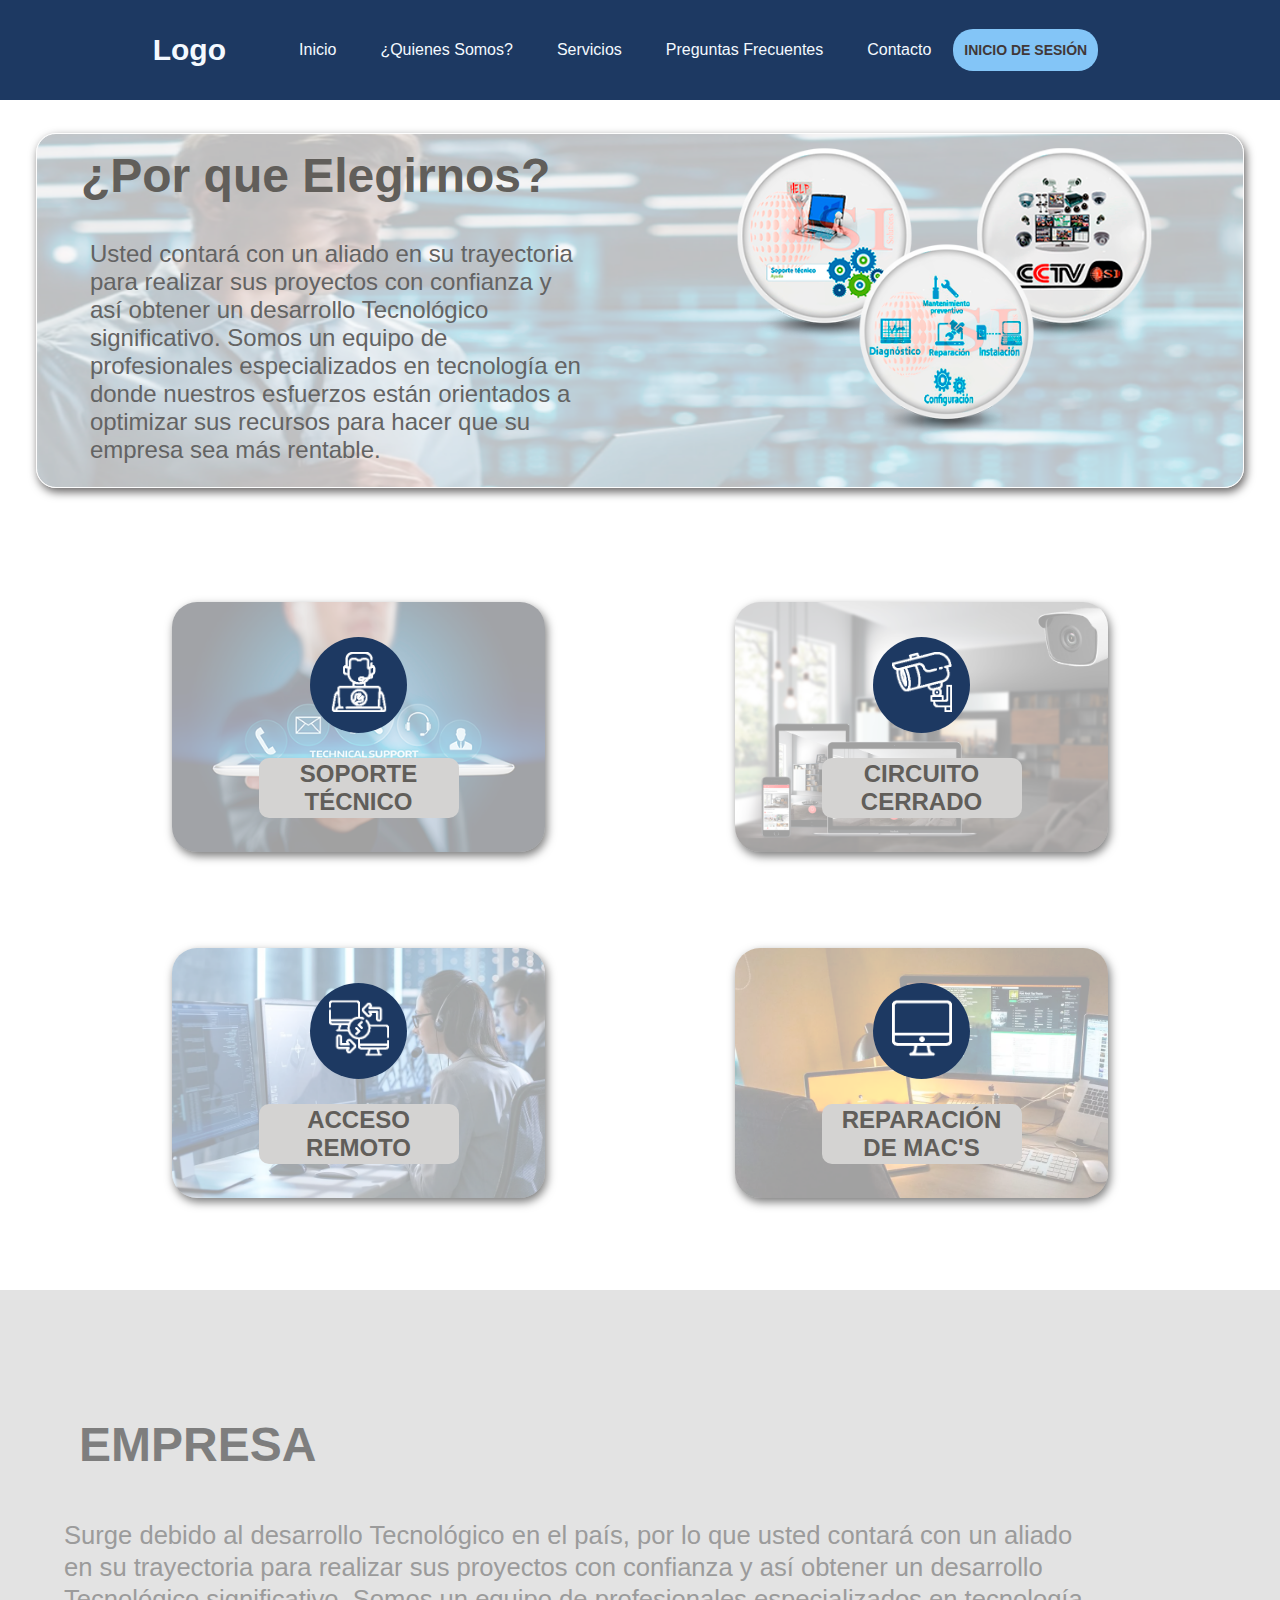
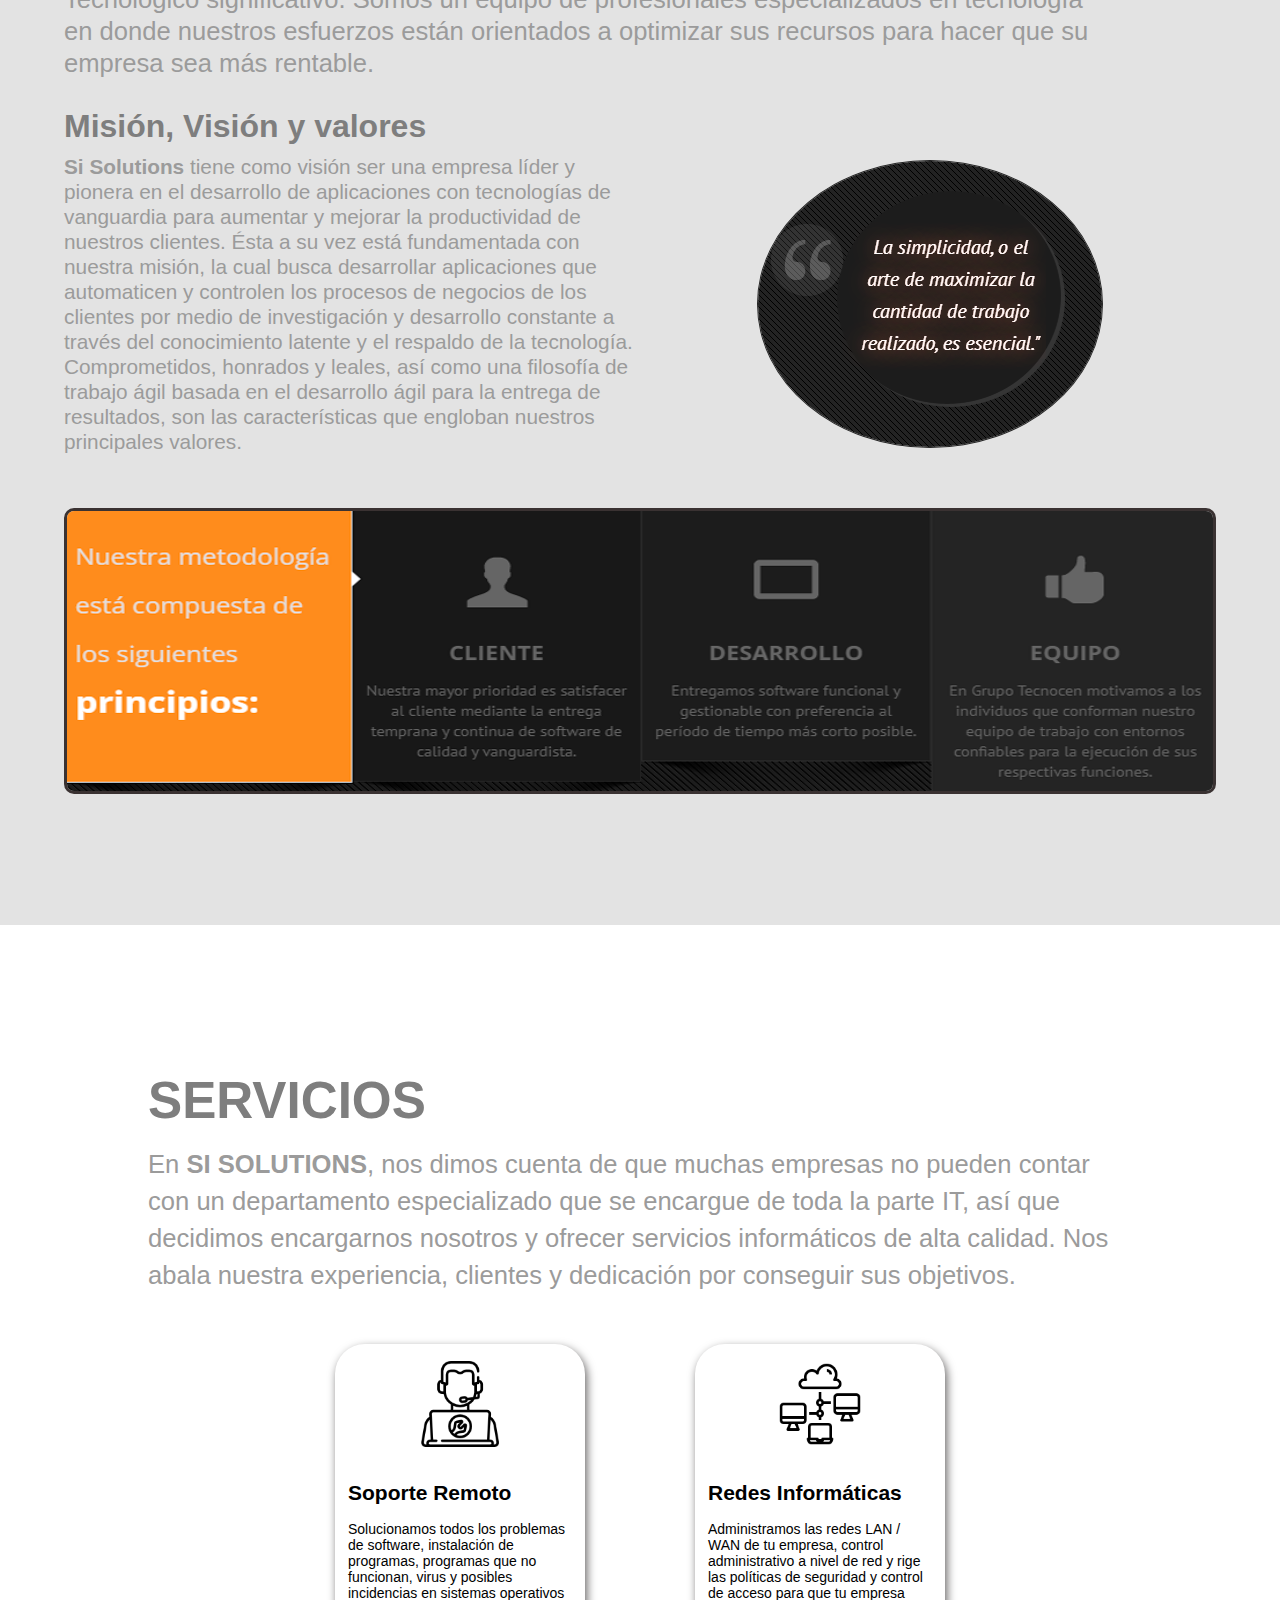
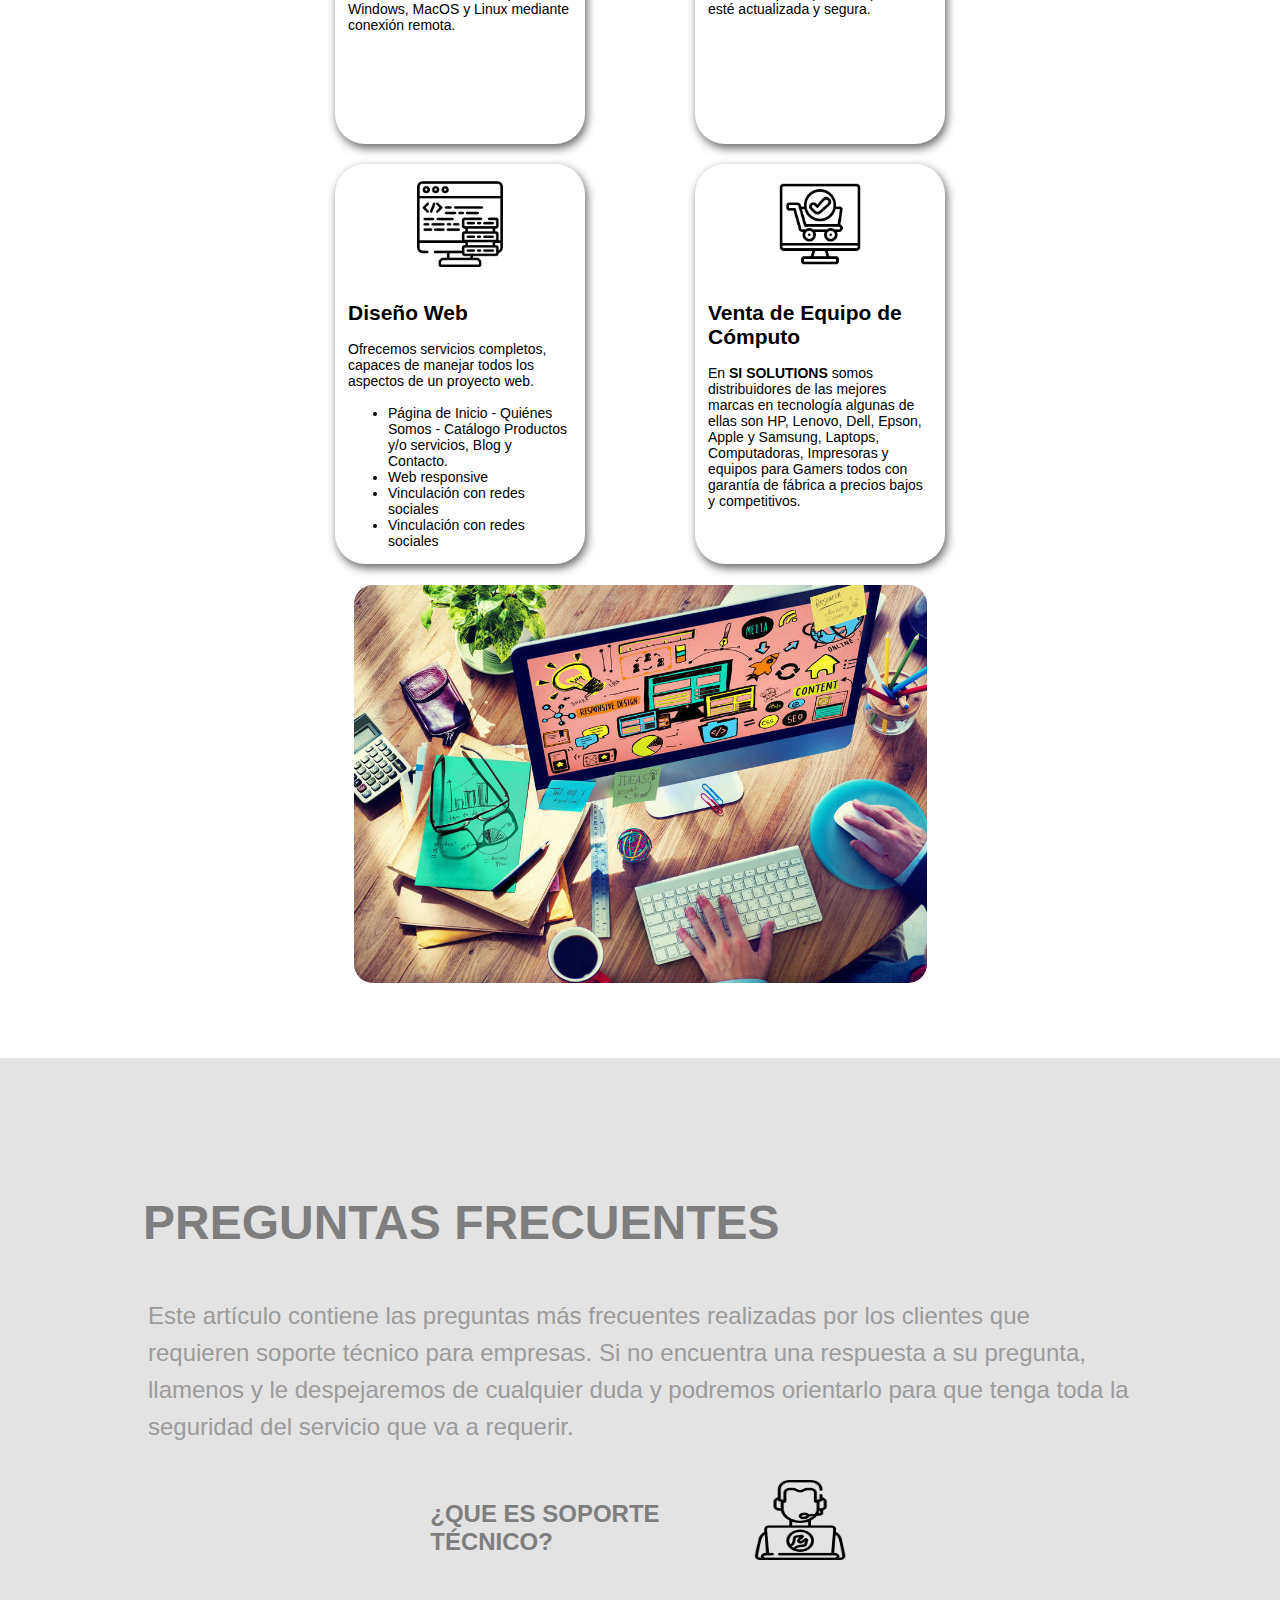
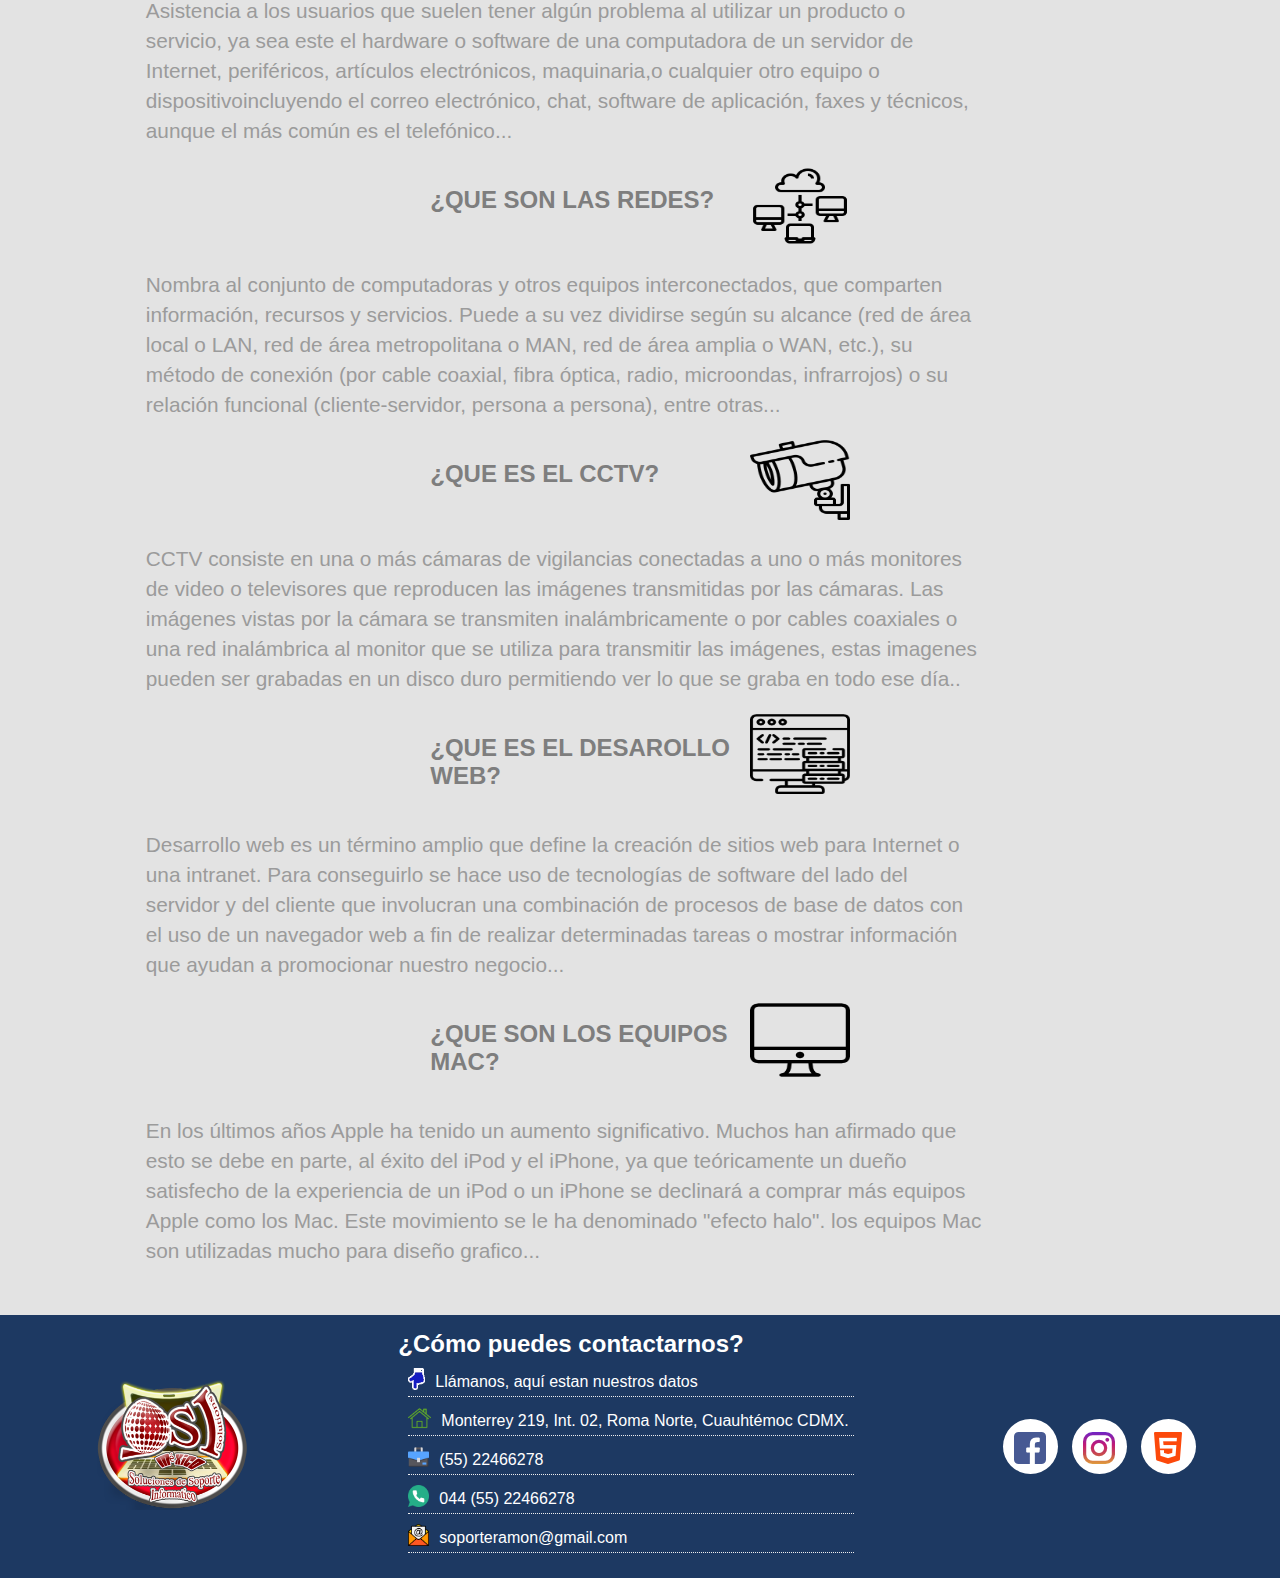
==== commit 301f7b4d: "Proyecto FInal" ====
--- a/index.html
+++ b/index.html
@@ -8,8 +8,6 @@
     <link rel="stylesheet" href="assets/css/estilos.css">
 </head>
 <body>
-    <div class="spacer"></div>
-
     <!--Header-->
     <header class="header">
         <nav class="nav">
@@ -40,6 +38,8 @@
         </nav>
     </header>
 
+    <div class="spacer"></div>
+
     <!--Contenedor de contenido general-->
     <div class="content__general">
 
@@ -64,7 +64,9 @@
     
                 <div class="card">
                     <div class="card__content bg__soporte">
-                        <img src="assets/img/iconos/ico-mundo.png" >
+                        <div class="bg__icon-cards">
+                            <img src="assets/img/iconos/soporte-preg-bco.png" class="icon__cards-bienvenida">
+                        </div>
                         <div class="card__content-text">
                             <h2>
                                 SOPORTE TÉCNICO
@@ -72,7 +74,9 @@
                         </div>
                     </div>
                     <div class="card__overlay bg__soporte2">
-                        <img src="assets/img/iconos/ico-mundo.png" class="img__overlay">
+                        <div class="bg__icon-cards">
+                            <img src="assets/img/iconos/soporte-preg-bco.png" class="icon__cards-bienvenida">
+                        </div>
                         <p class="p__description-cards">
                             En Servicios informáticos SI SOLUTIONS, hemos creado una filosofía de trabajo de atención, 
                             asistencia y servicio de soporte técnico…
@@ -82,7 +86,9 @@
     
                 <div class="card">
                     <div class="card__content bg__cctv">
-                        <img src="assets/img/iconos/ico-camaras.png" >
+                        <div class="bg__icon-cards">
+                            <img src="assets/img/iconos/cctv-preg-bco.png" class="icon__cards-bienvenida">
+                        </div>
                         <div class="card__content-text">
                             <h2>
                                 CIRCUITO CERRADO
@@ -90,7 +96,9 @@
                         </div>
                     </div>
                     <div class="card__overlay bg__acceso-cctv2">
-                        <img src="assets/img/iconos/ico-camaras.png" class="img__overlay">
+                        <div class="bg__icon-cards">
+                            <img src="assets/img/iconos/cctv-preg-bco.png" class="icon__cards-bienvenida">
+                        </div>
                         <p class="p__description-cards">
                             En Servicios informáticos SI SOLUTIONS, hemos creado una filosofía de trabajo de atención, 
                             asistencia y servicio de soporte técnico…
@@ -100,7 +108,9 @@
     
                 <div class="card">
                     <div class="card__content bg__acceso-remoto">
-                        <img src="assets/img/iconos/ico-reloj.png" >
+                        <div class="bg__icon-cards">
+                            <img src="assets/img/iconos/ico-remoto-bco.png" class="icon__cards-bienvenida">
+                        </div>
                         <div class="card__content-text">
                             <h2>
                                 ACCESO REMOTO
@@ -108,7 +118,9 @@
                         </div>
                     </div>
                     <div class="card__overlay bg__acceso-remoto2">
-                        <img src="assets/img/iconos/ico-reloj.png" class="img__overlay">
+                        <div class="bg__icon-cards">
+                            <img src="assets/img/iconos/ico-remoto-bco.png" class="icon__cards-bienvenida">
+                        </div>
                         <p class="p__description-cards">
                             En SI SOLUTIONS nos preocupamos por ti y por ello 
                             contamos con soporte a distancia la otra forma de ayudarte con tus problemas 
@@ -119,7 +131,9 @@
     
                 <div class="card">
                     <div class="card__content bg__mac">
-                        <img src="assets/img/iconos/ico-pc.png" class="img__overlay">
+                        <div class="bg__icon-cards">
+                            <img src="assets/img/iconos/ico-imac-bco.png" class="icon__cards-bienvenida">
+                        </div>
                         <div class="card__content-text">
                             <h2>
                                 REPARACIÓN DE MAC'S
@@ -127,7 +141,9 @@
                         </div>
                     </div>
                     <div class="card__overlay bg__equipos-mac">
-                        <img src="assets/img/iconos/ico-pc.png" class="img__overlay">
+                       <div class="bg__icon-cards">
+                        <img src="assets/img/iconos/ico-imac-bco.png" class="icon__cards-bienvenida">
+                       </div>
                         <p class="p__description-cards">
                             A pesar del incremento en el uso de las Mac’s 
                             en México, son muy pocas las empresas fuera de Apple que ofrecen 
@@ -185,7 +201,222 @@
             
         </div>
 
-        
+        <!--Contenedor de Servicios-->
+        <div class="content__servicios" id="servicios">
+            <div class="txt__description-servicios">
+                <h1>
+                    SERVICIOS
+                </h1>
+                <P class="">
+                    En <b>SI SOLUTIONS</b>, nos dimos cuenta de que muchas 
+                    empresas no pueden contar con un departamento especializado 
+                    que se encargue de toda la parte IT, así que decidimos encargarnos 
+                    nosotros y ofrecer servicios informáticos de alta calidad. 
+                    Nos abala nuestra experiencia, clientes y dedicación por conseguir sus objetivos.
+                </P>
+            </div>
+            <div class="servicios__contenido">
+                <div class="content_cards-servicios">
+                    <div class="bg__cards">
+                        <div>
+                            <img src="assets/img/iconos/soporte-preg.png">
+                        </div>
+                        <div class="content__txt-cards">
+                            <h2>Soporte Remoto</h2>
+                            <br>
+                            <p>
+                                Solucionamos todos los problemas de software, 
+                                instalación de programas, programas que no funcionan, 
+                                virus y posibles incidencias en sistemas operativos Windows, 
+                                MacOS y Linux mediante conexión remota.
+                            </p>
+                        </div>
+                    </div>
+     
+                    <div class="bg__cards">
+                        <div>
+                            <img src="assets/img/iconos/redes-inf.png">
+                        </div>
+                        <div class="content__txt-cards">
+                            <h2>Redes Informáticas</h2>
+                            <br>
+                            <p>
+                                Administramos las redes LAN / WAN de tu empresa, control administrativo 
+                                a nivel de red y rige las políticas de seguridad y control de acceso para que tu 
+                                empresa esté actualizada y segura.
+                            </p>
+                        </div>
+                    </div>
+     
+                    <div class="bg__cards">
+                        <div>
+                            <img src="assets/img/iconos/diseno-preg.png">
+                        </div>
+                        <div class="content__txt-cards">
+                            <h2>Diseño Web</h2>
+                            <br>
+                            <p>
+                                Ofrecemos servicios completos, capaces de manejar todos los aspectos de un 
+                                proyecto web.
+                            </p>
+                            <br>
+                            <ul>
+                                <li>Página de Inicio - Quiénes Somos - Catálogo Productos y/o servicios, Blog y Contacto.</li>
+                                <li>Web responsive</li>
+                                <li>Vinculación con redes sociales</li>
+                                <li>Vinculación con redes sociales</li>
+                            </ul>
+                        </div>
+                    </div>
+     
+                    <div class="bg__cards">
+                        <div>
+                            <img src="assets/img/iconos/carrito-de-compras.png">
+                        </div>
+                        <div class="content__txt-cards">
+                            <h2>Venta de Equipo de Cómputo</h2>
+                            <br>
+                            <p>
+                                En <b>SI SOLUTIONS</b> somos distribuidores de las mejores marcas en 
+                                tecnología algunas de ellas son HP, Lenovo, Dell, Epson, Apple y Samsung, 
+                                Laptops, Computadoras, Impresoras y equipos para Gamers
+                                 todos con garantía de fábrica a precios bajos y competitivos.
+                            </p>
+                        </div>
+                    </div>
+                </div>
+                <div class="content__serv-inf">
+                    <img src="assets/img/iconos/servicios2.jpg"  class="serv__img">
+                </div>
+            </div>
+        </div>
+
+        <!--CONTENEDOR DE PREGUNTAS FRECUENTES-->
+        <div class="content__preg-frec" id="preg__frec">
+            <div class="center__servicios">
+                <h1>
+                    PREGUNTAS FRECUENTES
+                </h1>
+                <p class="txt__desc-preg__fec">
+                    Este artículo contiene las preguntas más frecuentes realizadas 
+                    por los clientes que requieren soporte técnico para empresas. Si no encuentra una respuesta a 
+                    su pregunta, llamenos y le despejaremos de cualquier duda y podremos orientarlo para 
+                    que tenga toda la seguridad del servicio que va a requerir.
+                </p>
+            </div>
+
+            <div class="conten__preguntas">
+                <div class="title__pregunta">
+                    <div class="content__txt-pregunta">
+                        <p class="txt__pregunta">
+                            ¿QUE ES SOPORTE TÉCNICO? 
+                        </p>
+                    </div>
+                    <div class="logos-preguntas-frec">
+                        <img src="assets/img/iconos/soporte-preg.png">
+                    </div>
+                </div>
+                <div class="txt_resp-preg">
+                    <p>
+                        Asistencia a los usuarios que suelen tener algún problema al utilizar un producto o servicio, ya sea este el hardware o software de una computadora de un servidor de Internet, 
+                        periféricos, artículos electrónicos, maquinaria,o cualquier otro equipo o dispositivoincluyendo el correo electrónico, chat, software de aplicación, faxes y técnicos, 
+                        aunque el más común es el telefónico...
+                    </p>
+                </div>
+            </div>
+
+            <div class="conten__preguntas">
+                <div class="title__pregunta">
+                    <div class="content__txt-pregunta">
+                        <p class="txt__pregunta">
+                            ¿QUE SON LAS REDES?
+                        </p>
+                    </div>
+                    <div class="logos-preguntas-frec">
+                        <img src="assets/img/iconos/redes-inf.png">
+                    </div>
+                </div>
+                <div class="txt_resp-preg">
+                    <p>
+                        Nombra al conjunto de computadoras y otros equipos interconectados, que 
+                        comparten información, recursos y servicios.
+                        Puede a su vez dividirse según su alcance (red de área local o LAN, 
+                        red de área metropolitana o MAN, red de área amplia o WAN, etc.), 
+                        su método de conexión (por cable coaxial, fibra óptica, radio, microondas, infrarrojos) 
+                        o su relación funcional (cliente-servidor, persona a persona), entre otras...
+                    </p>
+                </div>
+            </div>
+
+            <div class="conten__preguntas">
+                <div class="title__pregunta">
+                    <div class="content__txt-pregunta">
+                        <p class="txt__pregunta">
+                            ¿QUE ES EL CCTV?
+                        </p>
+                    </div>
+                    <div class="logos-preguntas-frec">
+                        <img src="assets/img/iconos/cctv-preg.png">
+                    </div>
+                </div>
+                <div class="txt_resp-preg">
+                    <p>
+                        CCTV consiste en una o más cámaras de vigilancias conectadas a uno o más monitores de video 
+                        o televisores que reproducen las imágenes transmitidas por las cámaras. 
+                        Las imágenes vistas por la cámara se transmiten inalámbricamente o por cables coaxiales o una red inalámbrica 
+                        al monitor que se utiliza para transmitir las imágenes, 
+                        estas imagenes pueden ser grabadas en un disco duro permitiendo ver lo que se graba en todo 
+                        ese día..
+                    </p>
+                </div>
+            </div>
+
+            <div class="conten__preguntas">
+                <div class="title__pregunta">
+                    <div class="content__txt-pregunta">
+                        <p class="txt__pregunta">
+                            ¿QUE ES EL DESAROLLO WEB?
+                        </p>
+                    </div>
+                    <div class="logos-preguntas-frec">
+                        <img src="assets/img/iconos/diseno-preg.png">
+                    </div>
+                </div>
+                <div class="txt_resp-preg">
+                    <p>
+                        Desarrollo web es un término amplio que define la creación de sitios web para Internet 
+                        o una intranet. 
+                        Para conseguirlo se hace uso de tecnologías de software del lado del servidor y del 
+                        cliente que involucran una combinación de procesos de base de datos 
+                        con el uso de un navegador web a fin de realizar determinadas tareas o mostrar 
+                        información que ayudan a promocionar nuestro negocio...
+                    </p>
+                </div>
+            </div>
+
+            <div class="conten__preguntas">
+                <div class="title__pregunta">
+                    <div class="content__txt-pregunta">
+                        <p class="txt__pregunta">
+                            ¿QUE SON LOS EQUIPOS MAC?
+                        </p>
+                    </div>
+                    <div class="logos-preguntas-frec">
+                        <img src="assets/img/iconos/ico-imac.png">
+                    </div>
+                </div>
+                <div class="txt_resp-preg">
+                    <p>
+                        En los últimos años Apple ha tenido un aumento significativo. Muchos han afirmado que 
+                        esto se debe en parte, al éxito del iPod y el iPhone, 
+                        ya que teóricamente un dueño satisfecho de la experiencia de un iPod o un iPhone 
+                        se declinará a comprar más equipos Apple como los Mac. 
+                        Este movimiento se le ha denominado "efecto halo". los equipos Mac son utilizadas mucho 
+                        para diseño grafico...
+                    </p>
+                </div>
+            </div>
+        </div>
     </div>
     <!--Footer-->
     <footer id="contacto">
--- a/assets/css/estilos.css
+++ b/assets/css/estilos.css
@@ -107,5 +107,4 @@
 
 .content__general{
     width: 100%;
-    background-color: #00638D;
 }